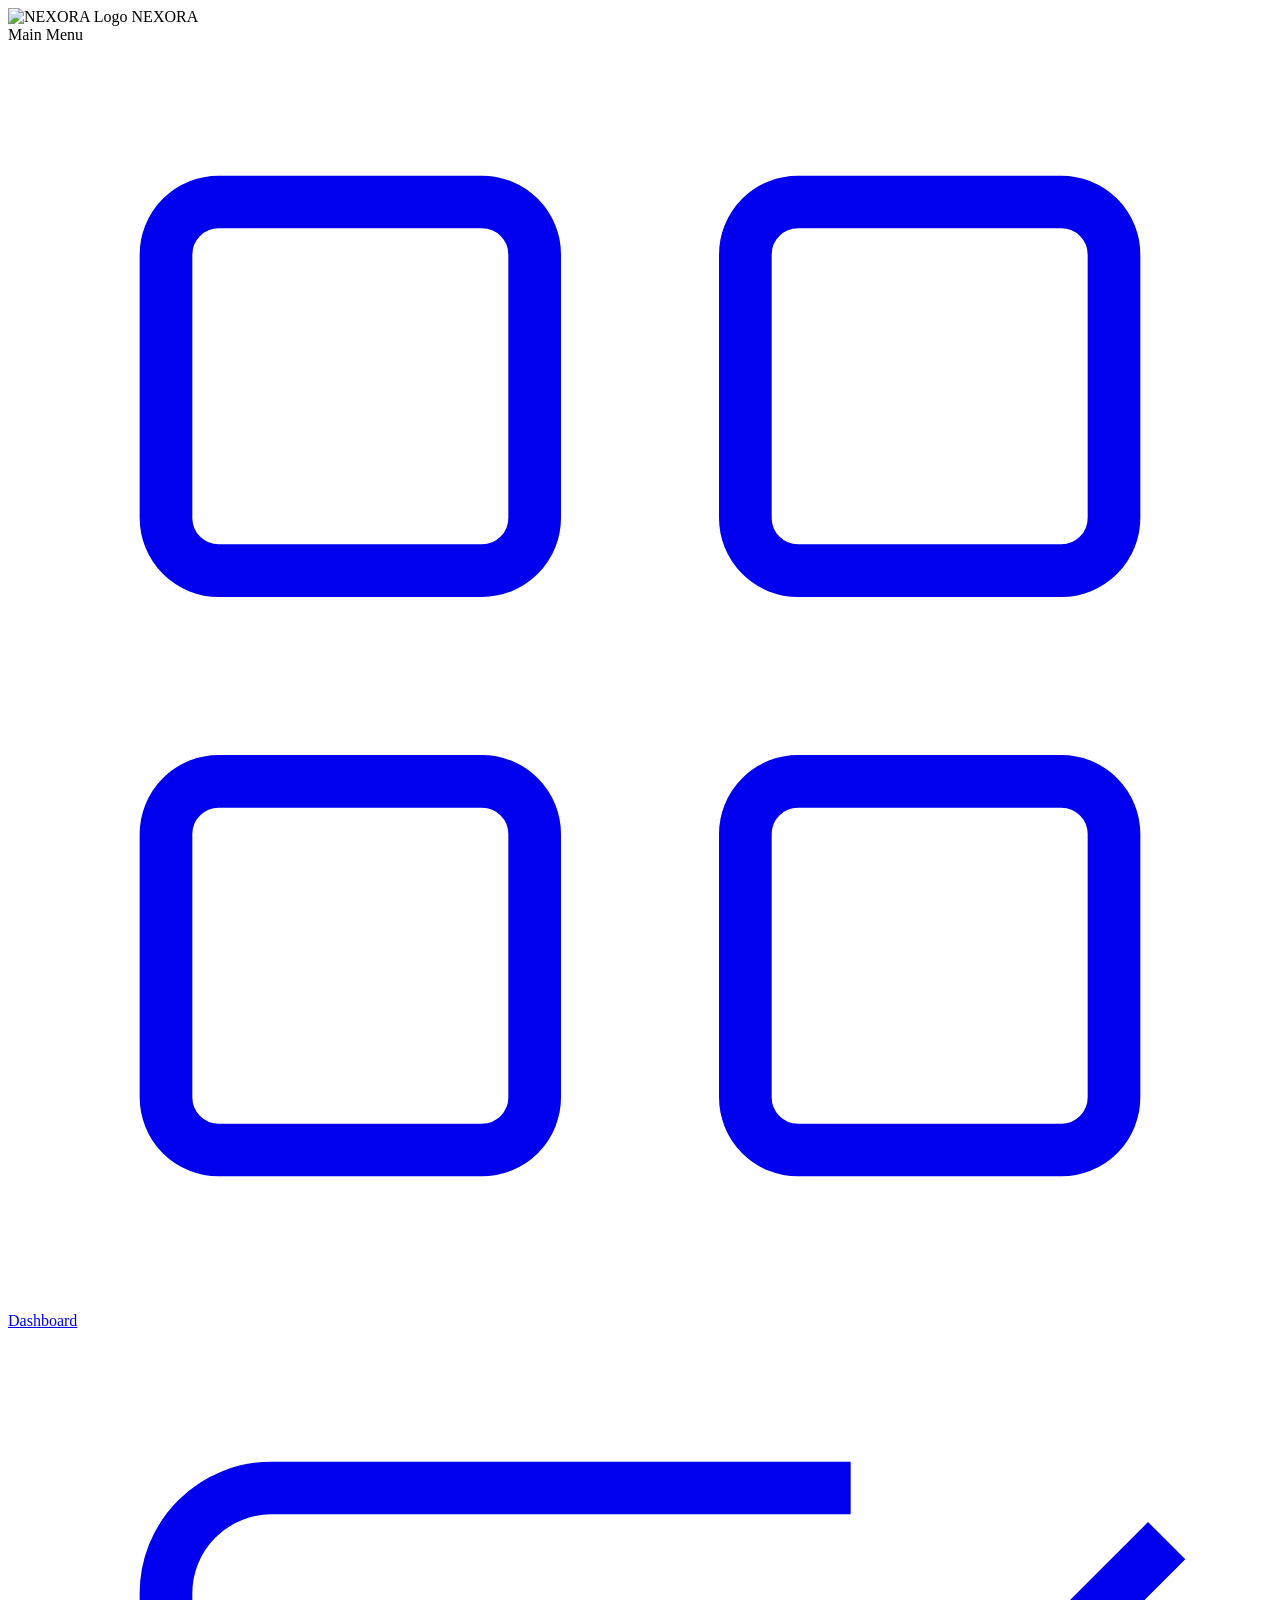
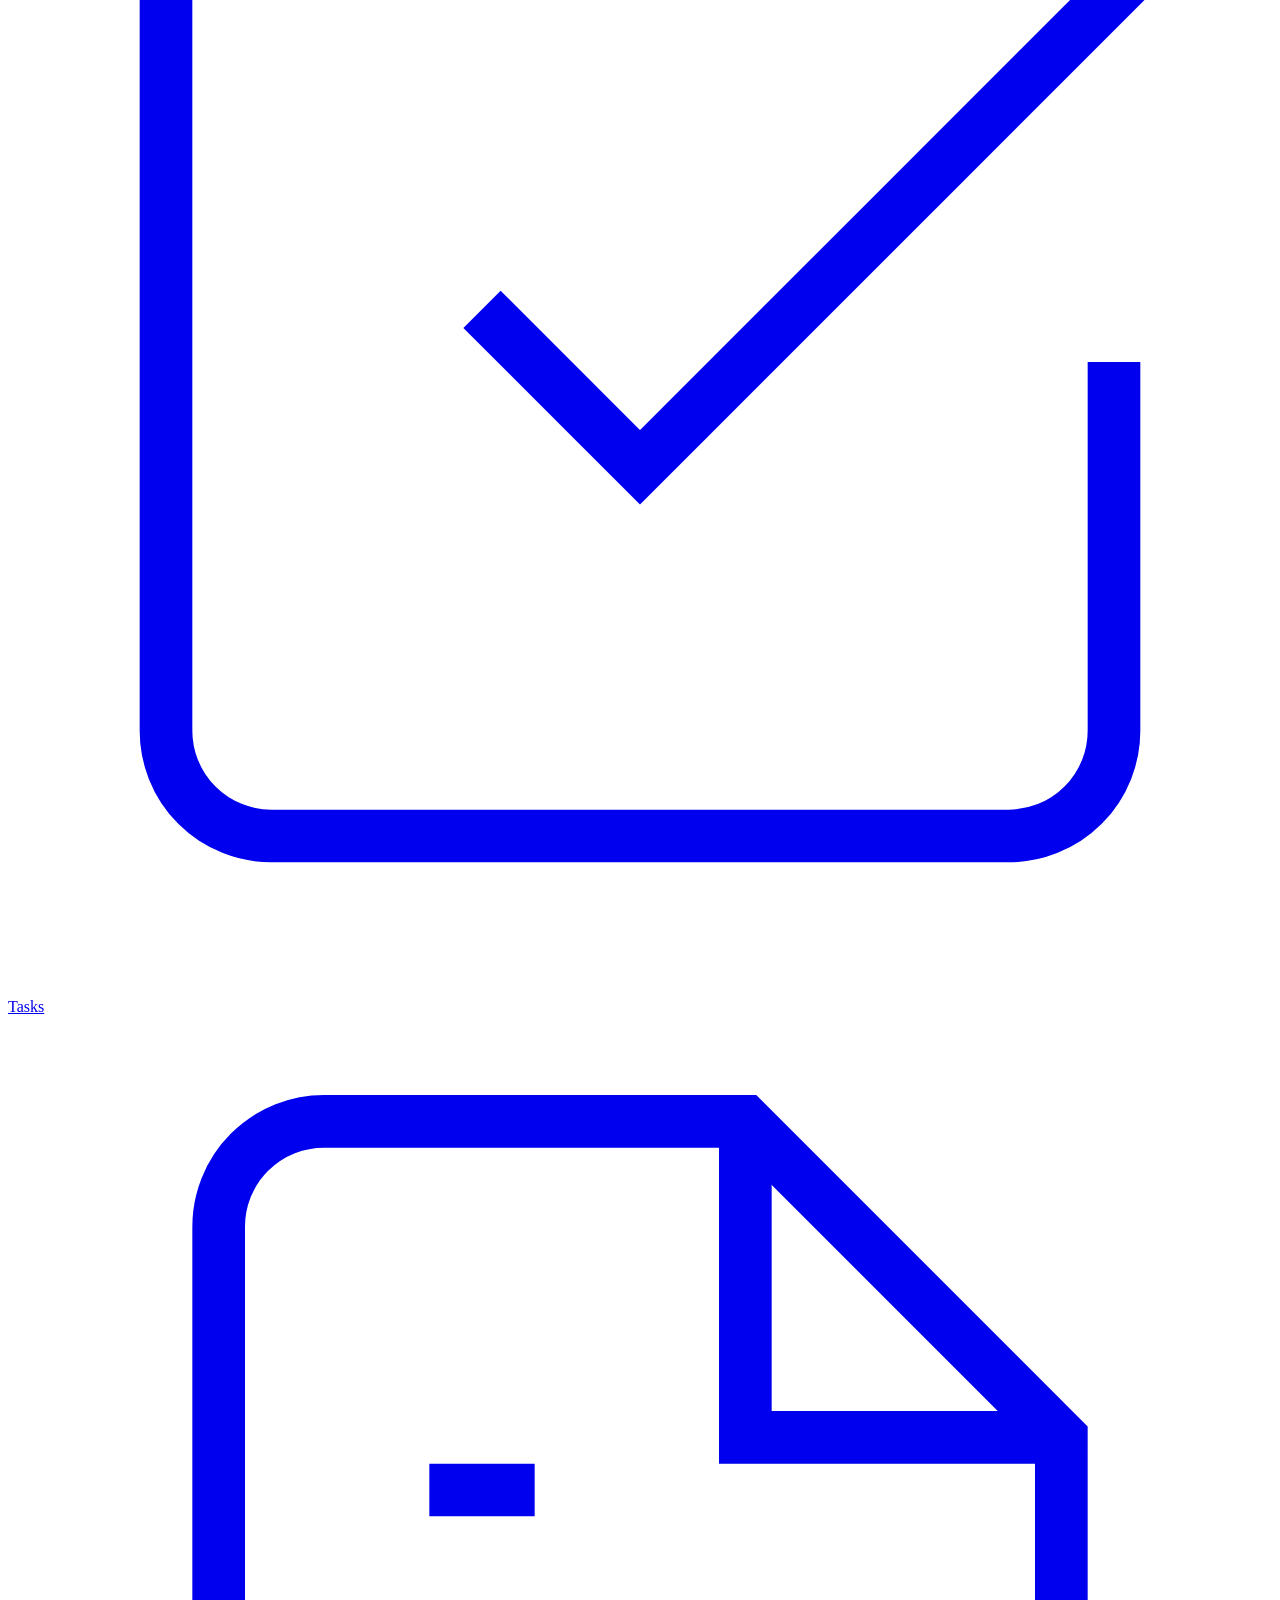
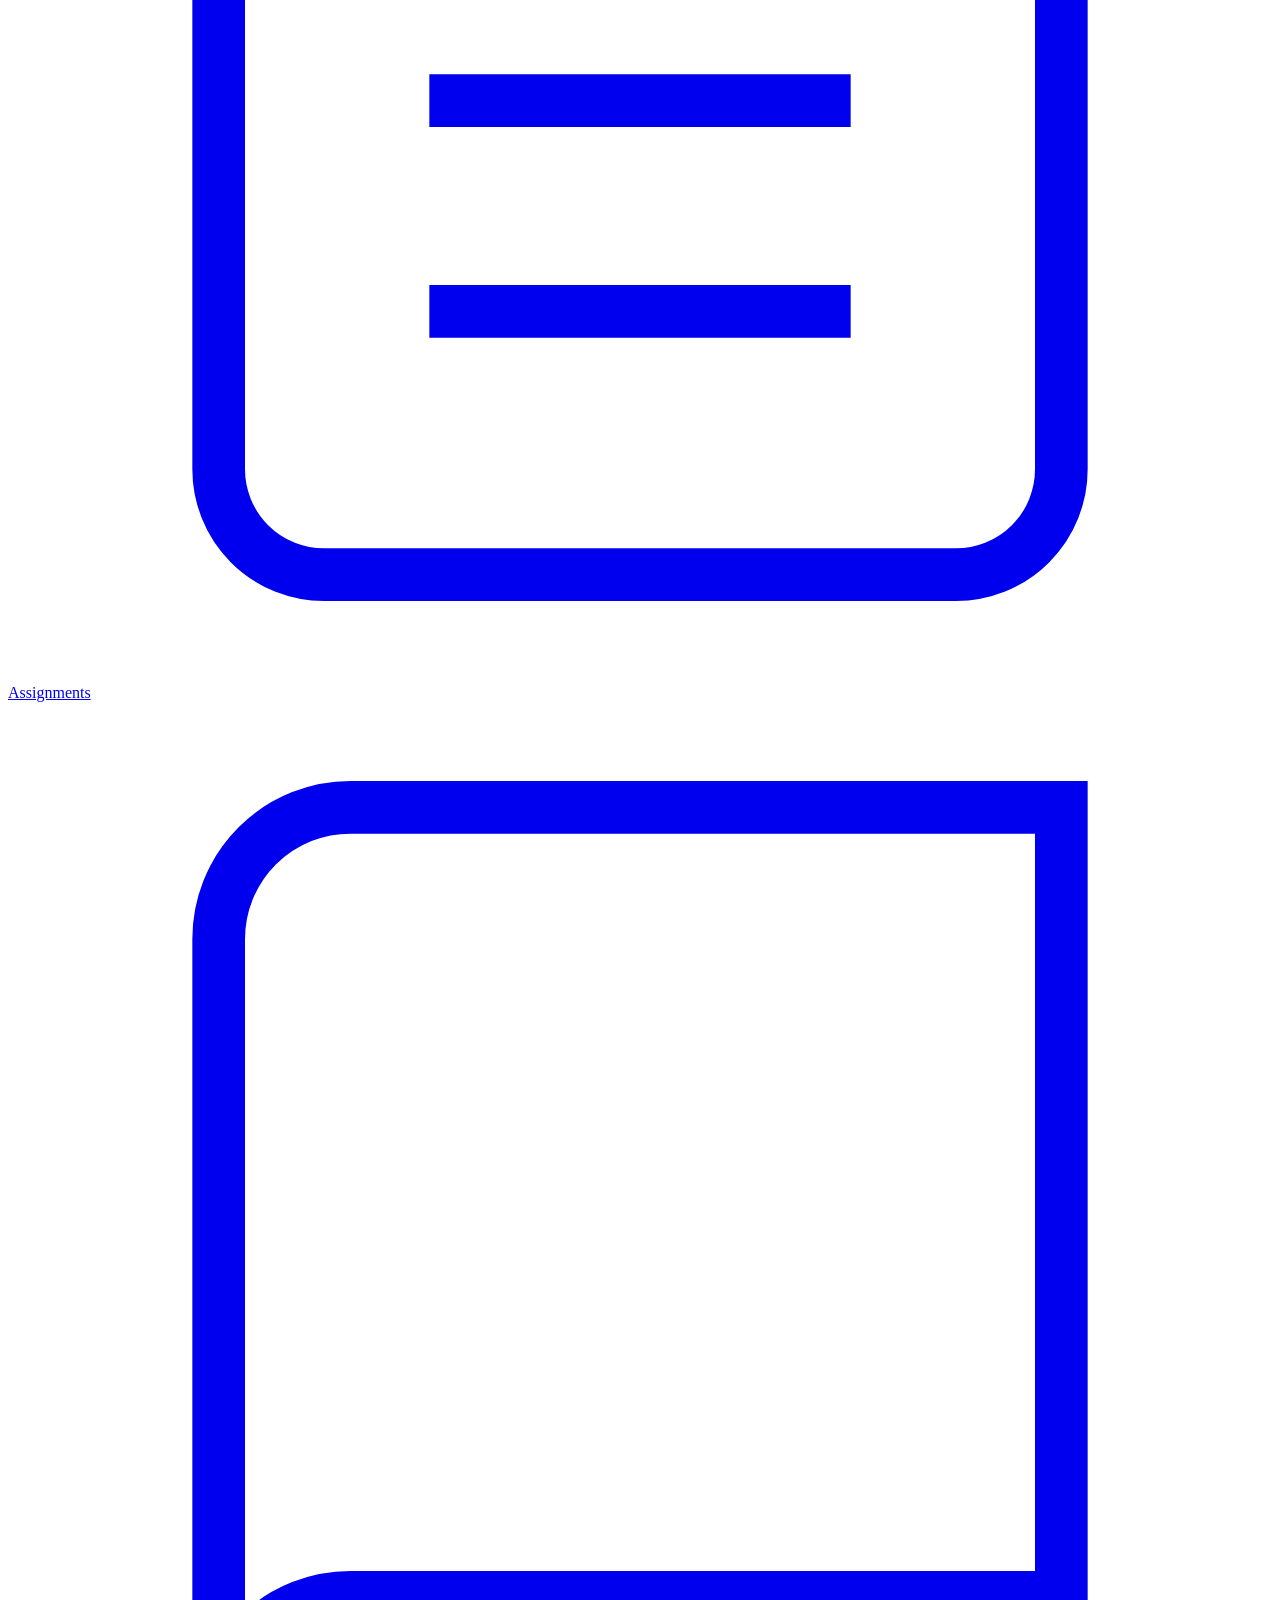
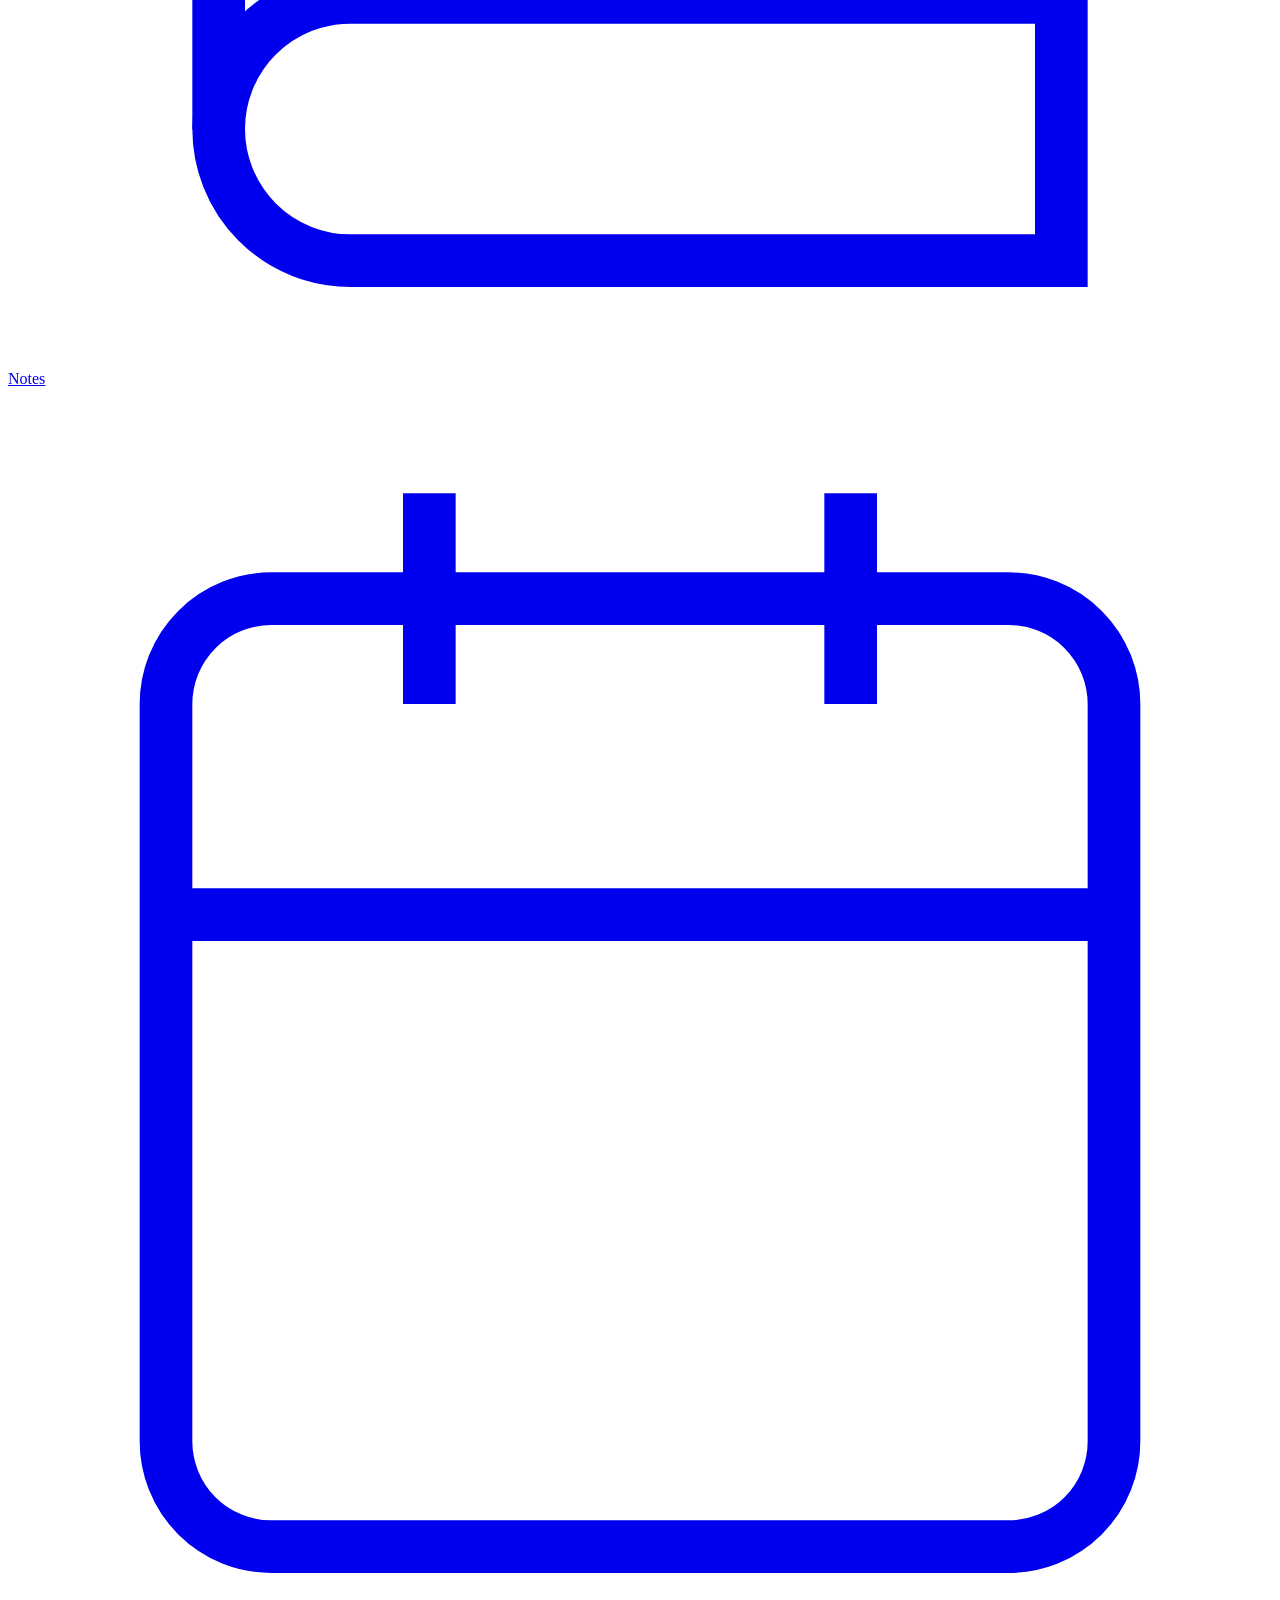
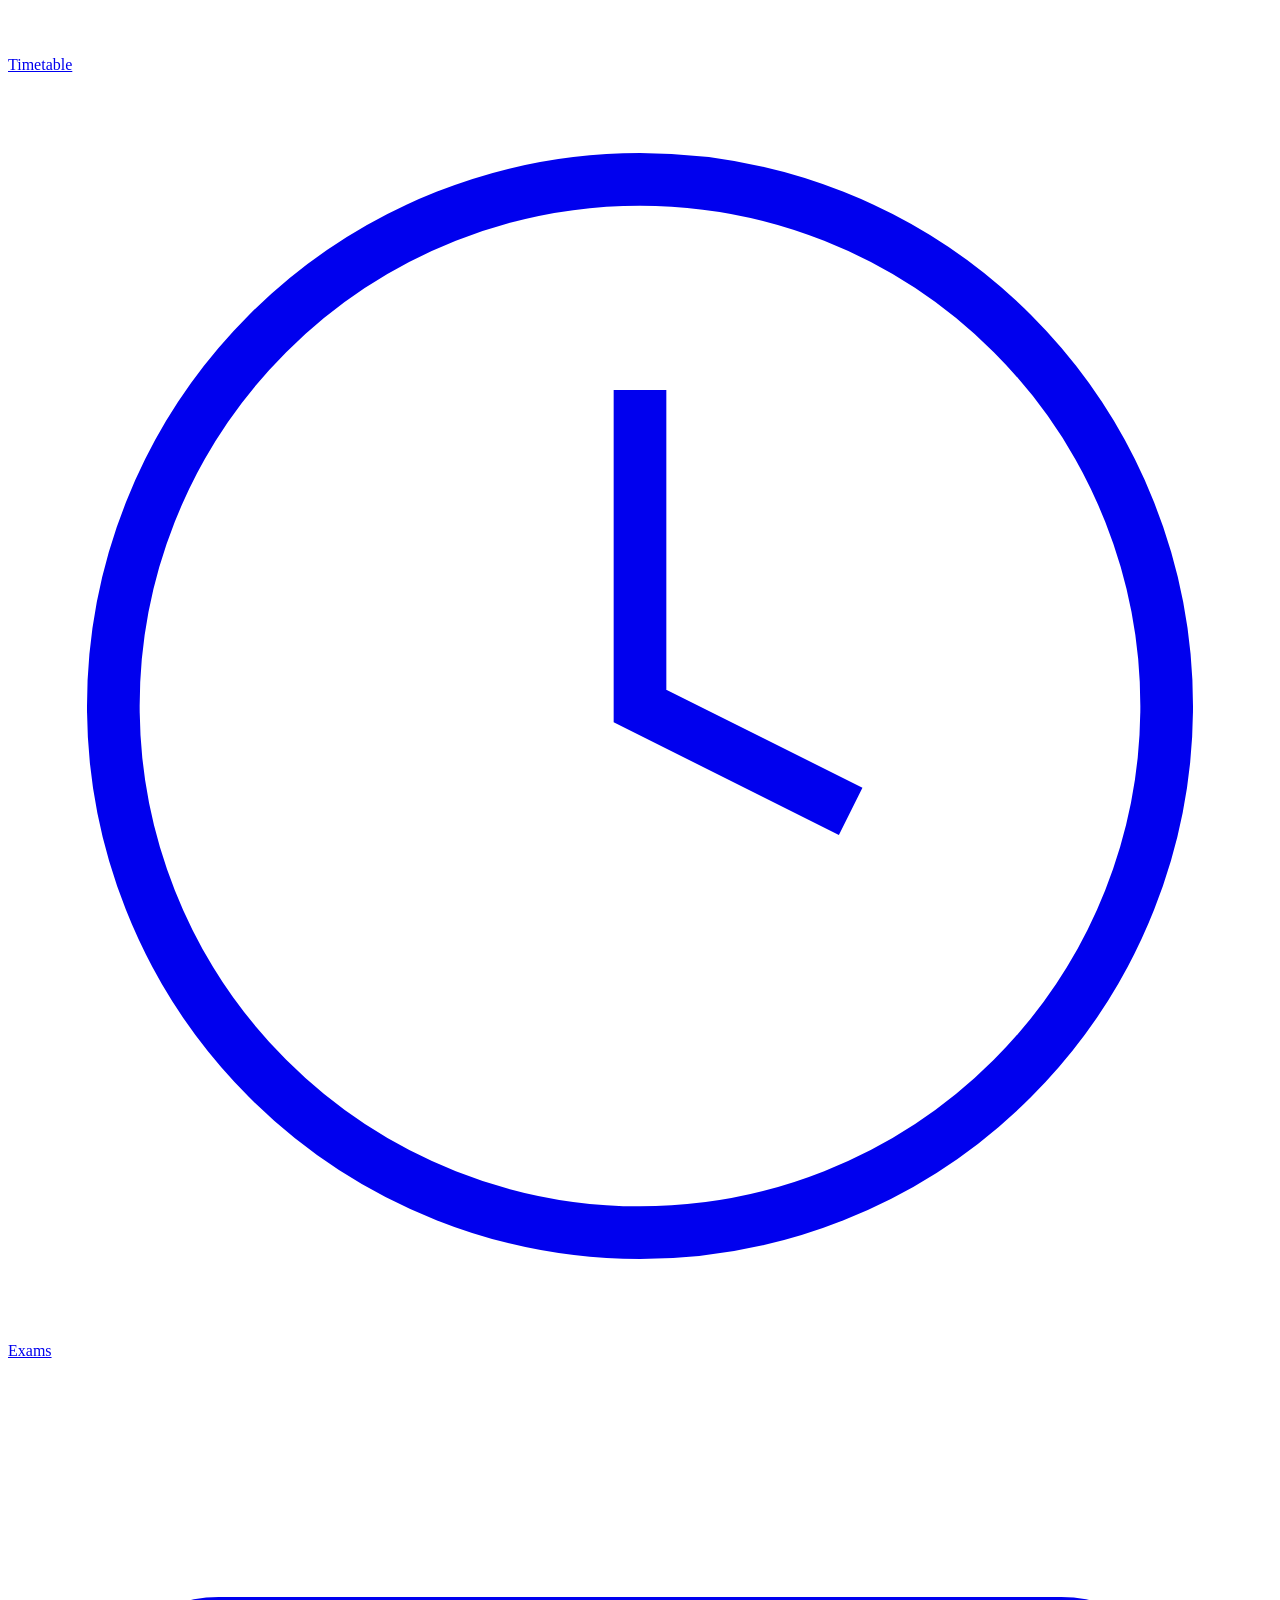
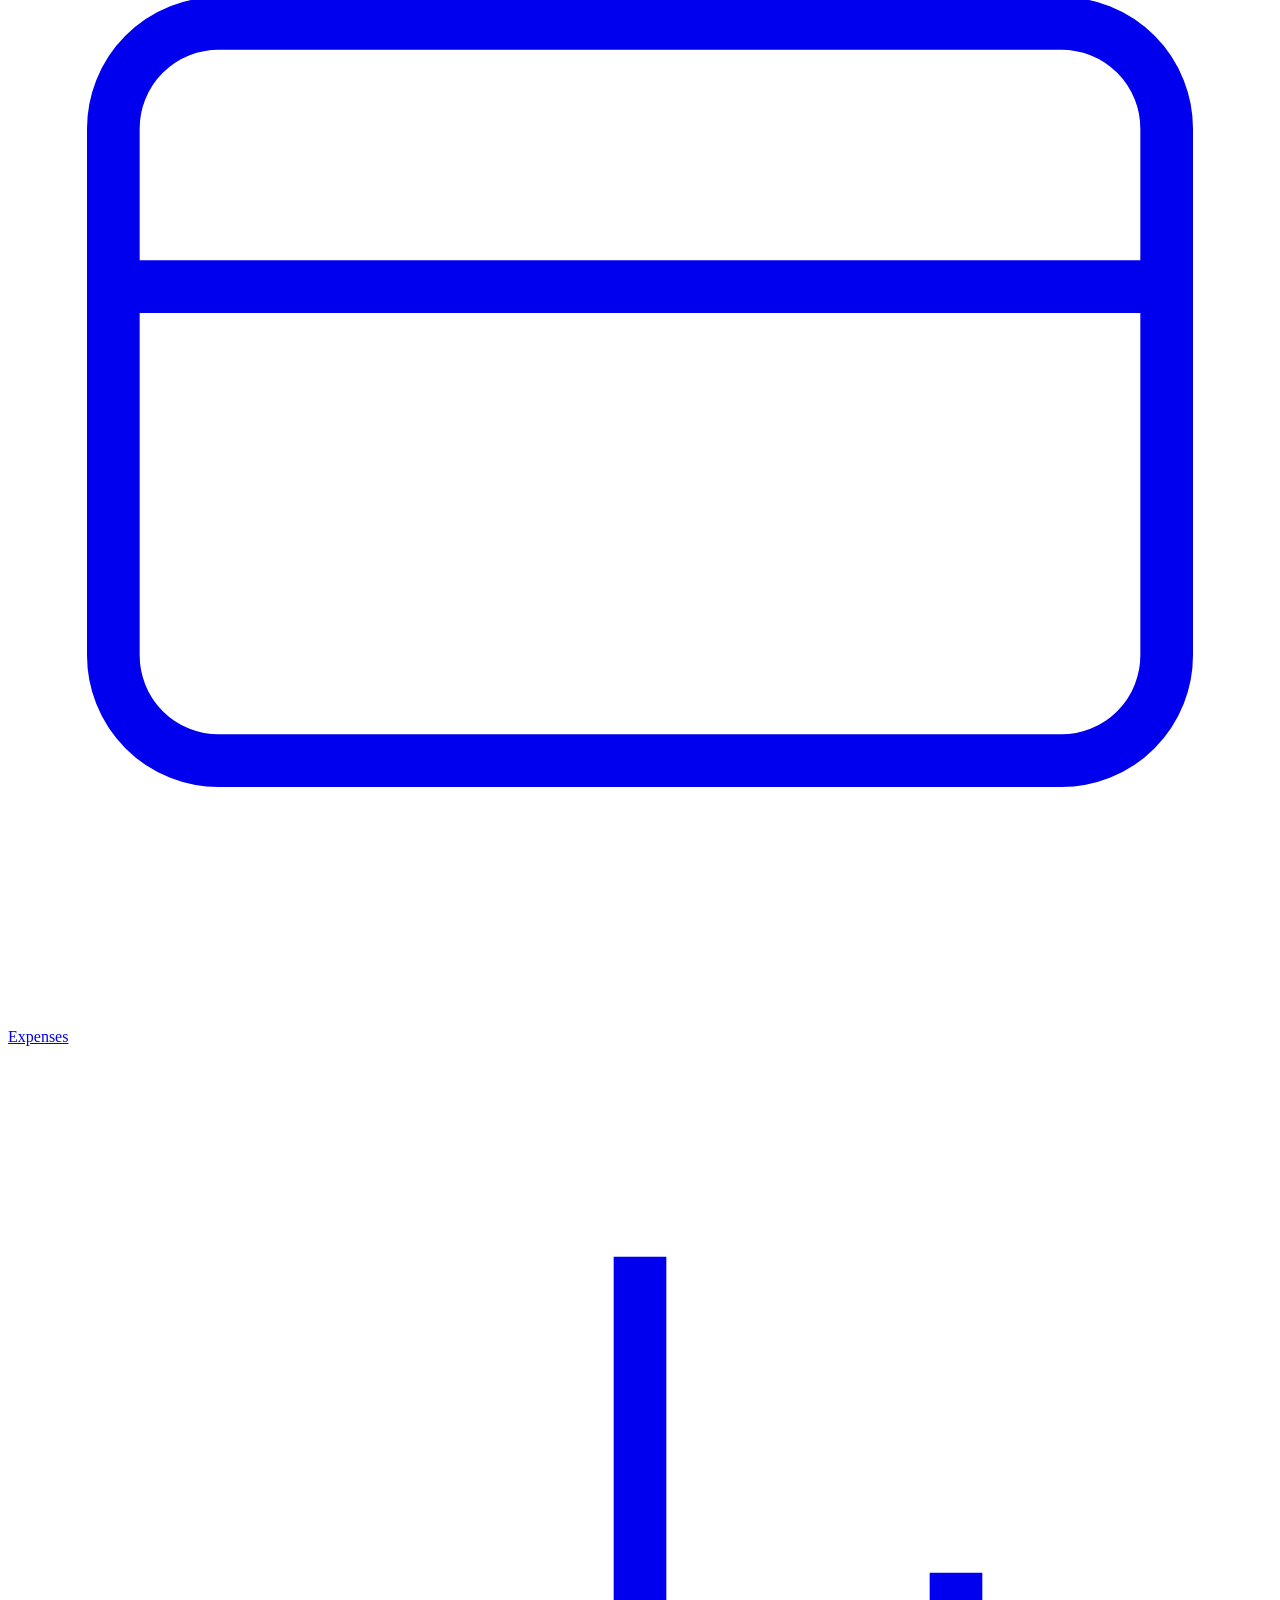
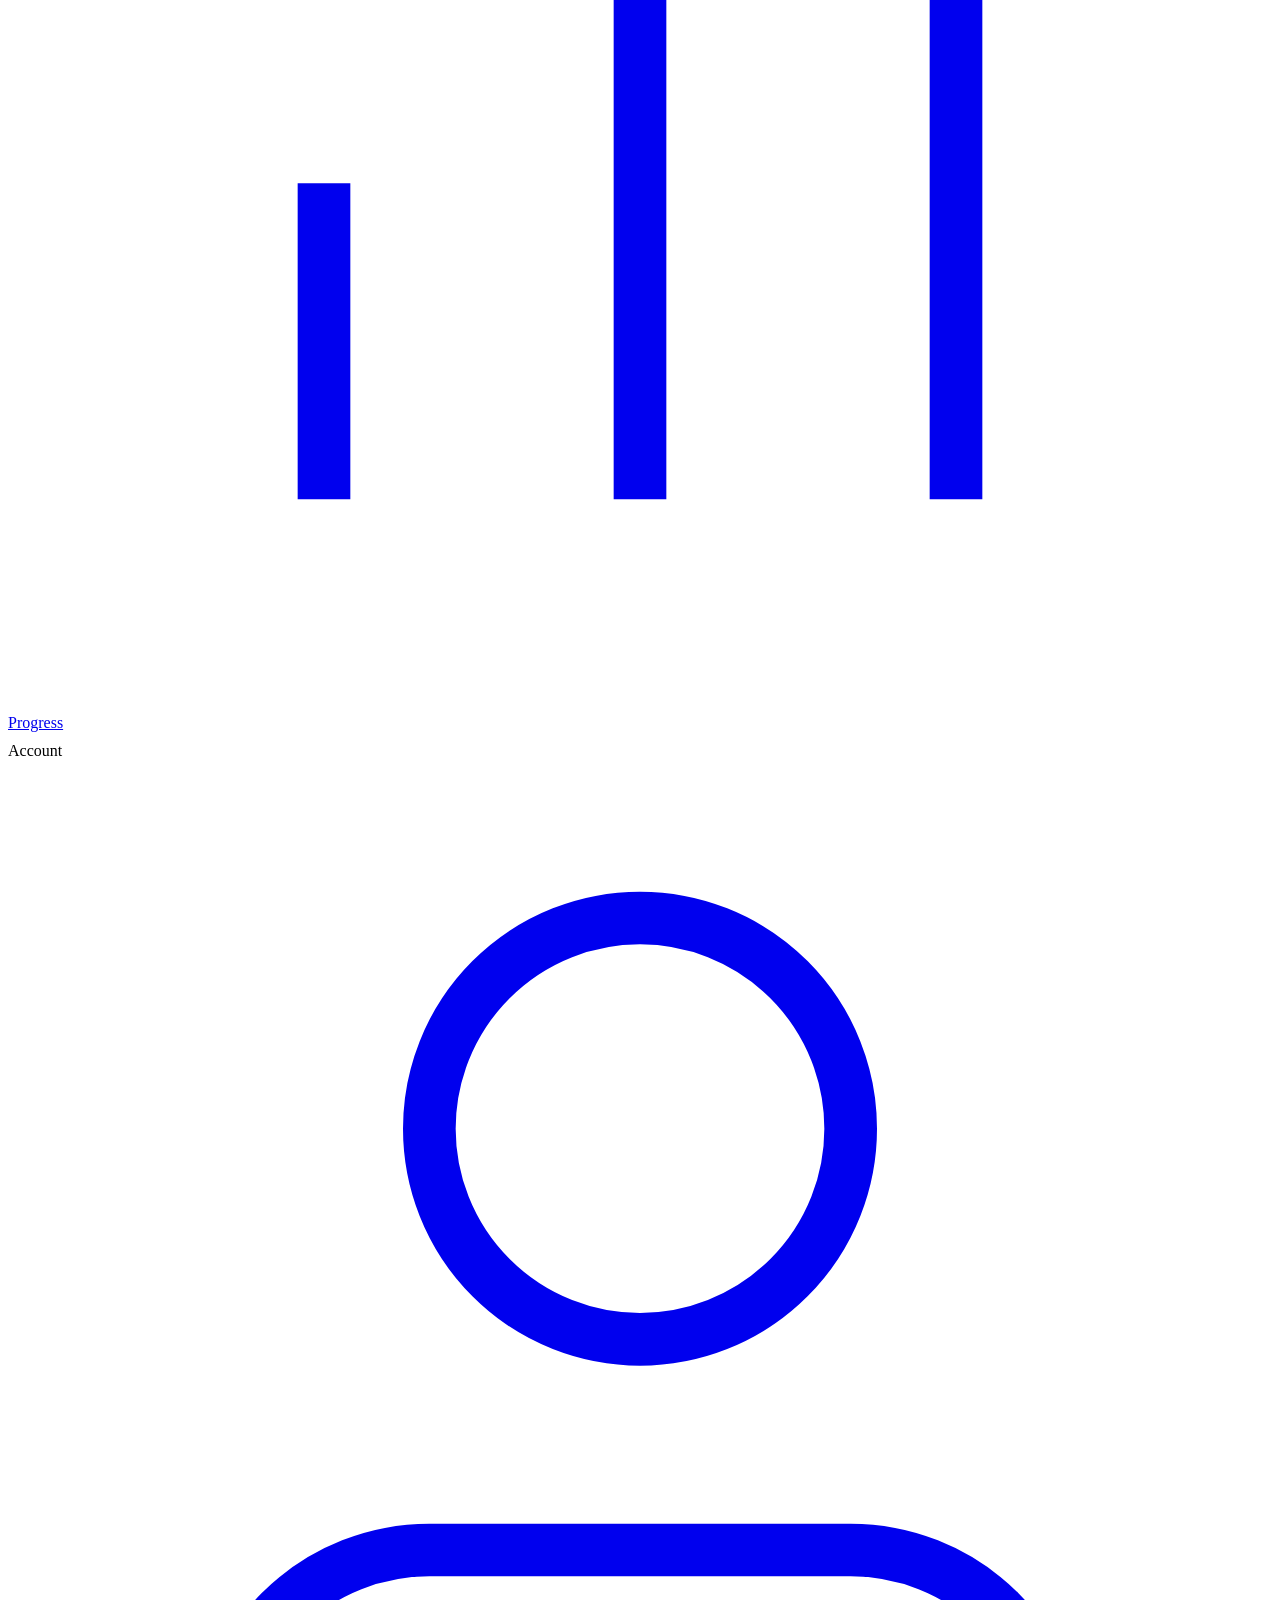
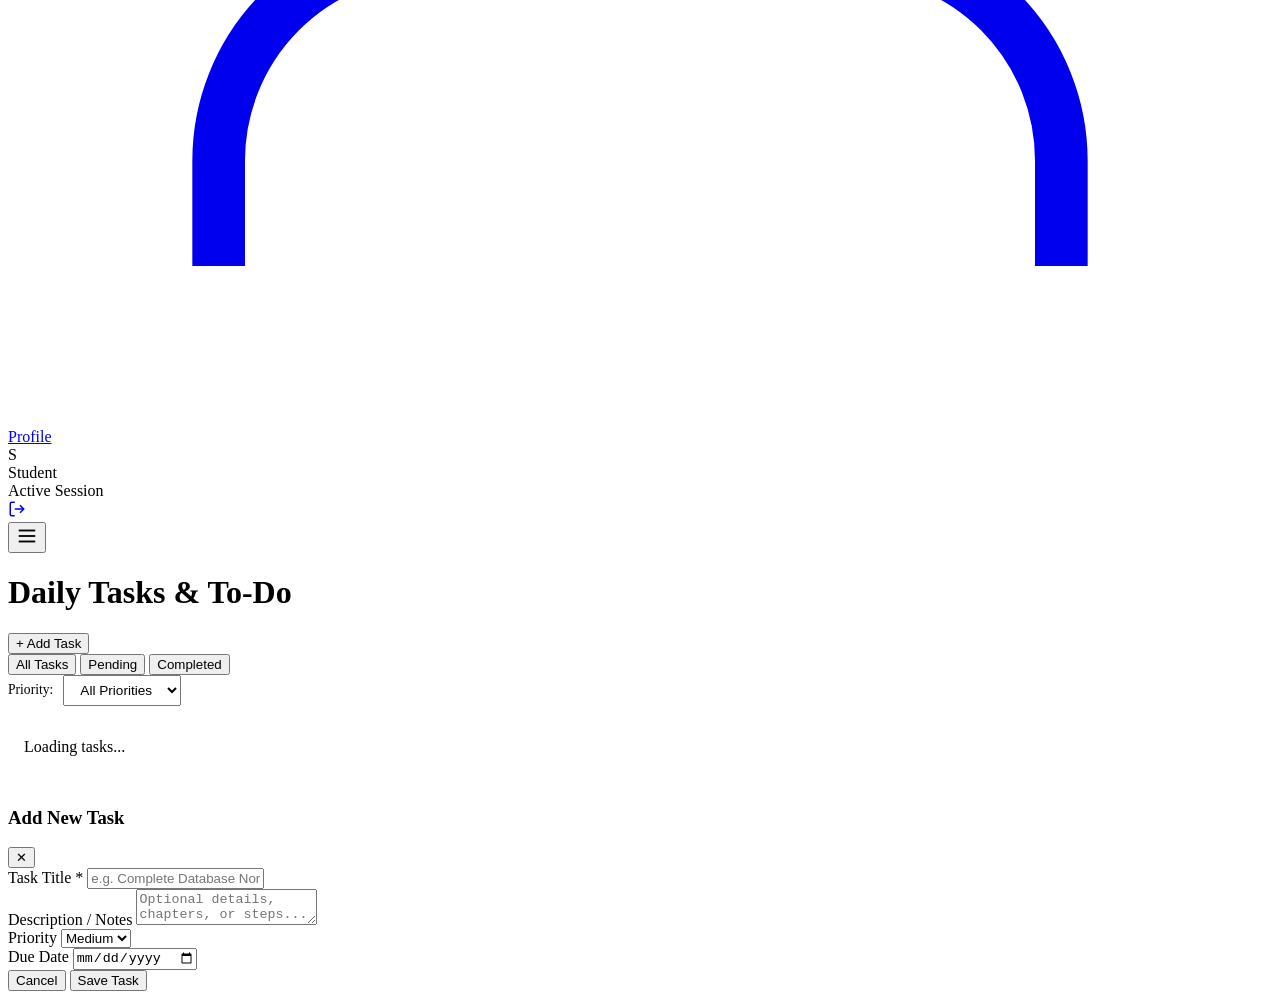
==== frontend/tasks.html @ 61a6ce8a "Initial commit - NEXORA" ====
<!DOCTYPE html>
<html lang="en">
<head>
  <meta charset="UTF-8">
  <meta name="viewport" content="width=device-width, initial-scale=1.0">
  <title>Task Manager | NEXORA</title>
  <meta name="description" content="Manage your daily study targets and to-dos with priorities, due dates, and completion status.">
  <link rel="stylesheet" href="/css/style.css">
  <link rel="icon" type="image/png" href="/assets/nexora-icon.png">
</head>
<body>

  <div class="sidebar-overlay"></div>

  <div class="app-container">
    <!-- Sidebar -->
    <aside class="sidebar" aria-label="Sidebar Navigation">
      <div class="sidebar-brand">
        <img src="/assets/nexora-logo.png" alt="NEXORA Logo" class="brand-logo">
        <span class="brand-title">NEXORA</span>
      </div>

      <nav class="sidebar-menu">
        <div class="nav-heading">Main Menu</div>
        <a href="/dashboard" class="nav-link">
          <svg viewBox="0 0 24 24" fill="none" stroke="currentColor"><rect x="3" y="3" width="7" height="7" rx="1"/><rect x="14" y="3" width="7" height="7" rx="1"/><rect x="14" y="14" width="7" height="7" rx="1"/><rect x="3" y="14" width="7" height="7" rx="1"/></svg>
          Dashboard
        </a>
        <a href="/tasks" class="nav-link active">
          <svg viewBox="0 0 24 24" fill="none" stroke="currentColor"><polyline points="9 11 12 14 22 4"/><path d="M21 12v7a2 2 0 0 1-2 2H5a2 2 0 0 1-2-2V5a2 2 0 0 1 2-2h11"/></svg>
          Tasks
        </a>
        <a href="/assignments" class="nav-link">
          <svg viewBox="0 0 24 24" fill="none" stroke="currentColor"><path d="M14 2H6a2 2 0 0 0-2 2v16a2 2 0 0 0 2 2h12a2 2 0 0 0 2-2V8z"/><polyline points="14 2 14 8 20 8"/><line x1="16" y1="13" x2="8" y2="13"/><line x1="16" y1="17" x2="8" y2="17"/><polyline points="10 9 9 9 8 9"/></svg>
          Assignments
        </a>
        <a href="/notes" class="nav-link">
          <svg viewBox="0 0 24 24" fill="none" stroke="currentColor"><path d="M4 19.5A2.5 2.5 0 0 1 6.5 17H20"/><path d="M6.5 2H20v20H6.5A2.5 2.5 0 0 1 4 19.5v-15A2.5 2.5 0 0 1 6.5 2z"/></svg>
          Notes
        </a>
        <a href="/timetable" class="nav-link">
          <svg viewBox="0 0 24 24" fill="none" stroke="currentColor"><rect x="3" y="4" width="18" height="18" rx="2" ry="2"/><line x1="16" y1="2" x2="16" y2="6"/><line x1="8" y1="2" x2="8" y2="6"/><line x1="3" y1="10" x2="21" y2="10"/></svg>
          Timetable
        </a>
        <a href="/exams" class="nav-link">
          <svg viewBox="0 0 24 24" fill="none" stroke="currentColor"><circle cx="12" cy="12" r="10"/><polyline points="12 6 12 12 16 14"/></svg>
          Exams
        </a>
        <a href="/expenses" class="nav-link">
          <svg viewBox="0 0 24 24" fill="none" stroke="currentColor"><rect x="2" y="5" width="20" height="14" rx="2"/><line x1="2" y1="10" x2="22" y2="10"/></svg>
          Expenses
        </a>
        <a href="/progress" class="nav-link">
          <svg viewBox="0 0 24 24" fill="none" stroke="currentColor"><line x1="18" y1="20" x2="18" y2="10"/><line x1="12" y1="20" x2="12" y2="4"/><line x1="6" y1="20" x2="6" y2="14"/></svg>
          Progress
        </a>

        <div class="nav-heading" style="margin-top: 10px;">Account</div>
        <a href="/profile" class="nav-link">
          <svg viewBox="0 0 24 24" fill="none" stroke="currentColor"><path d="M20 21v-2a4 4 0 0 0-4-4H8a4 4 0 0 0-4 4v2"/><circle cx="12" cy="7" r="4"/></svg>
          Profile
        </a>
      </nav>

      <div class="sidebar-footer">
        <div class="user-snippet">
          <div class="user-avatar-badge" id="sidebarAvatarBadge">S</div>
          <div class="user-snippet-info">
            <div class="user-snippet-name" id="sidebarUserName">Student</div>
            <div class="user-snippet-course">Active Session</div>
          </div>
          <a href="#" class="logout-btn-mini logout-trigger" title="Sign Out">
            <svg width="18" height="18" viewBox="0 0 24 24" fill="none" stroke="currentColor" stroke-width="2"><path d="M9 21H5a2 2 0 0 1-2-2V5a2 2 0 0 1 2-2h4"/><polyline points="16 17 21 12 16 7"/><line x1="21" y1="12" x2="9" y2="12"/></svg>
          </a>
        </div>
      </div>
    </aside>

    <!-- Main Content -->
    <div class="main-wrapper">
      <header class="topbar">
        <div class="topbar-left">
          <button class="mobile-menu-toggle" id="mobileMenuToggle" aria-label="Open menu">
            <svg width="22" height="22" viewBox="0 0 24 24" fill="none" stroke="currentColor" stroke-width="2"><line x1="3" y1="12" x2="21" y2="12"/><line x1="3" y1="6" x2="21" y2="6"/><line x1="3" y1="18" x2="21" y2="18"/></svg>
          </button>
          <h1 class="page-title">Daily Tasks & To-Do</h1>
        </div>
        <div class="topbar-right">
          <button class="btn btn-primary btn-sm" onclick="openAddTaskModal()">+ Add Task</button>
        </div>
      </header>

      <main class="content-body">
        <!-- Filter Controls -->
        <div class="filter-bar">
          <div class="tab-group">
            <button class="tab-btn status-filter-tab active" data-filter="All">All Tasks</button>
            <button class="tab-btn status-filter-tab" data-filter="Pending">Pending</button>
            <button class="tab-btn status-filter-tab" data-filter="Completed">Completed</button>
          </div>

          <div style="display: flex; align-items: center; gap: 10px;">
            <label for="priorityFilterSelect" style="font-size: 0.85rem; color: var(--text-muted);">Priority:</label>
            <select id="priorityFilterSelect" class="form-select" style="width: auto; padding: 6px 12px; font-size: 0.85rem;">
              <option value="All">All Priorities</option>
              <option value="High">High</option>
              <option value="Medium">Medium</option>
              <option value="Low">Low</option>
            </select>
          </div>
        </div>

        <!-- Task List Container -->
        <div class="card" style="padding: 16px;">
          <div id="tasksListContainer" class="task-list">
            <div class="empty-state"><p class="empty-description">Loading tasks...</p></div>
          </div>
        </div>
      </main>
    </div>
  </div>

  <!-- Add / Edit Task Modal -->
  <div class="modal-backdrop" id="taskModal">
    <div class="modal-card">
      <div class="modal-header">
        <h3 class="modal-title" id="taskModalTitle">Add New Task</h3>
        <button class="modal-close" onclick="closeModal('taskModal')" aria-label="Close modal">✕</button>
      </div>
      <form id="taskForm">
        <div class="modal-body">
          <div class="form-group">
            <label for="taskTitle" class="form-label">Task Title *</label>
            <input type="text" id="taskTitle" class="form-input" placeholder="e.g. Complete Database Normalization practice" required>
          </div>

          <div class="form-group">
            <label for="taskDescription" class="form-label">Description / Notes</label>
            <textarea id="taskDescription" class="form-textarea" placeholder="Optional details, chapters, or steps..."></textarea>
          </div>

          <div class="form-row">
            <div class="form-group">
              <label for="taskPriority" class="form-label">Priority</label>
              <select id="taskPriority" class="form-select">
                <option value="Medium">Medium</option>
                <option value="High">High</option>
                <option value="Low">Low</option>
              </select>
            </div>
            <div class="form-group">
              <label for="taskDueDate" class="form-label">Due Date</label>
              <input type="date" id="taskDueDate" class="form-input">
            </div>
          </div>

          <div class="form-group" id="taskStatusGroup" style="display: none;">
            <label for="taskStatusEdit" class="form-label">Status</label>
            <select id="taskStatusEdit" class="form-select">
              <option value="Pending">Pending</option>
              <option value="Completed">Completed</option>
            </select>
          </div>
        </div>

        <div class="modal-footer">
          <button type="button" class="btn btn-secondary" onclick="closeModal('taskModal')">Cancel</button>
          <button type="submit" class="btn btn-primary">Save Task</button>
        </div>
      </form>
    </div>
  </div>

  <script src="/js/main.js"></script>
  <script src="/js/tasks.js"></script>
</body>
</html>
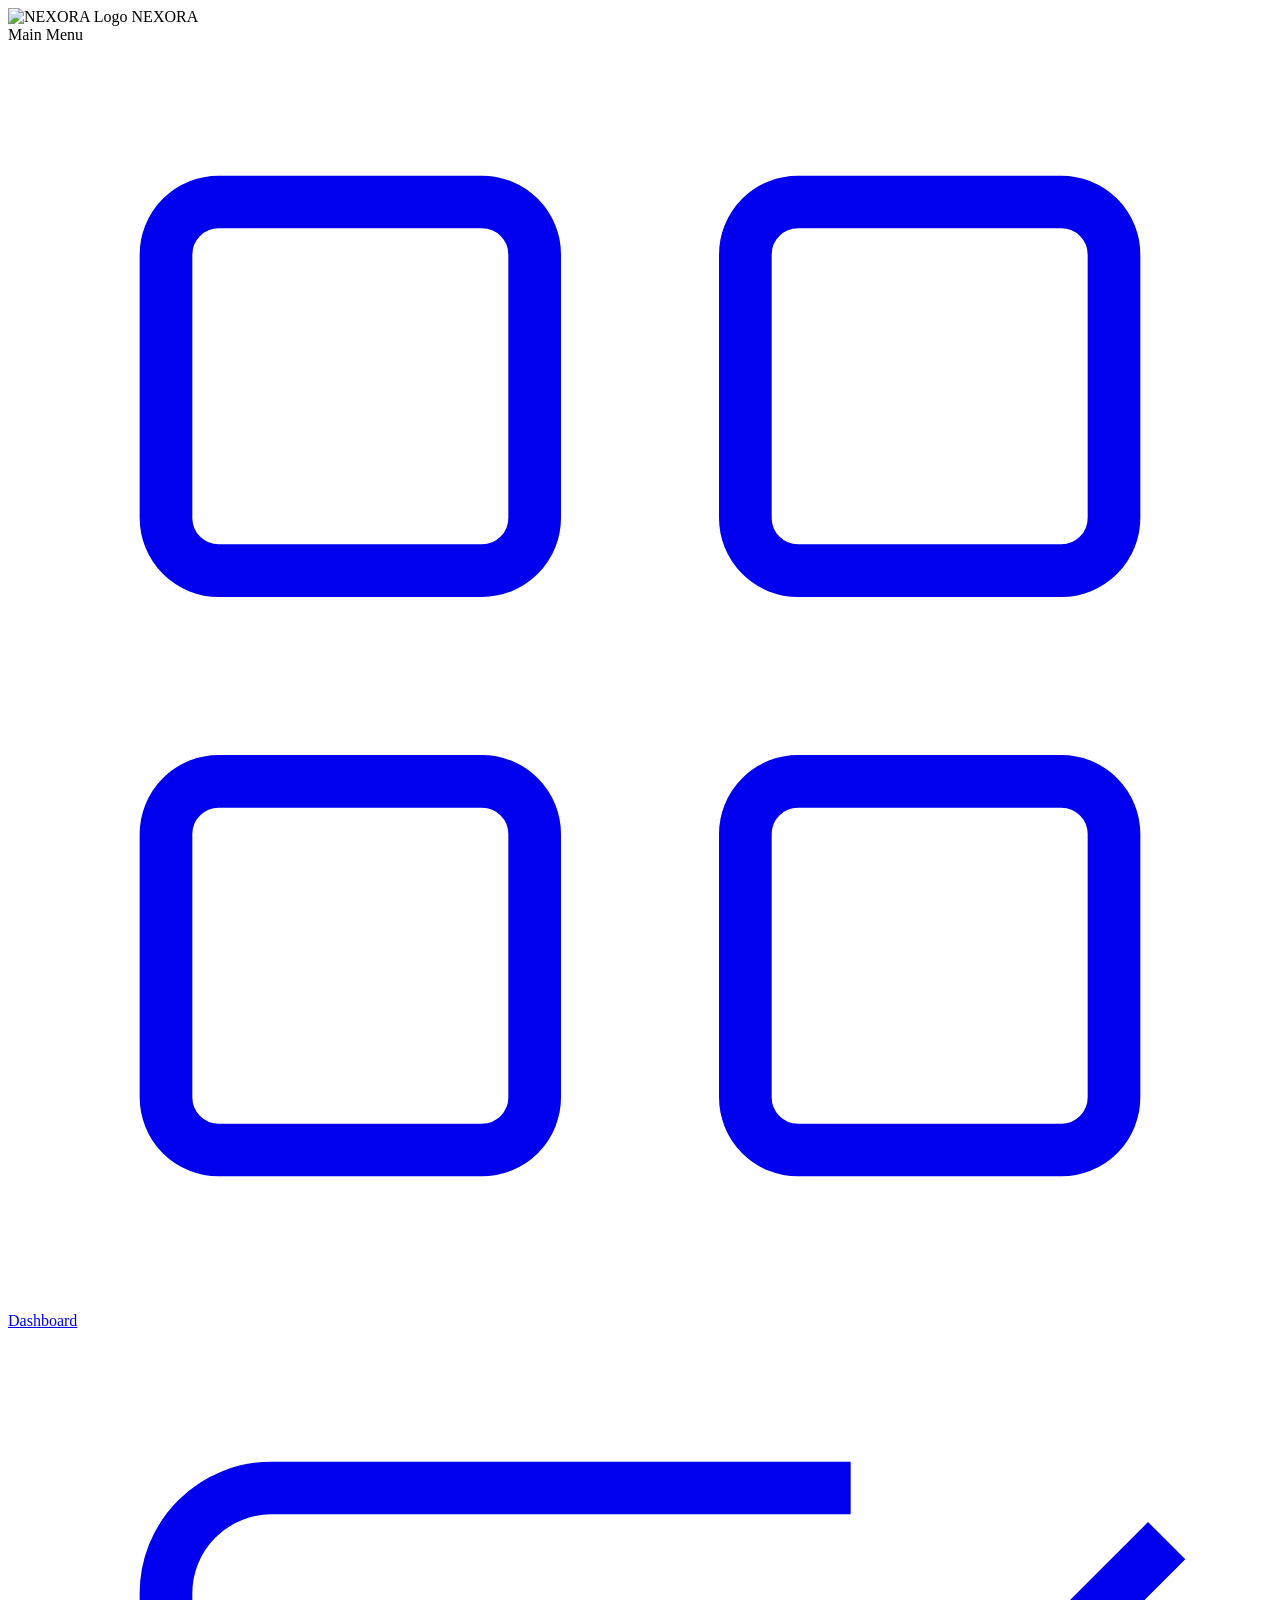
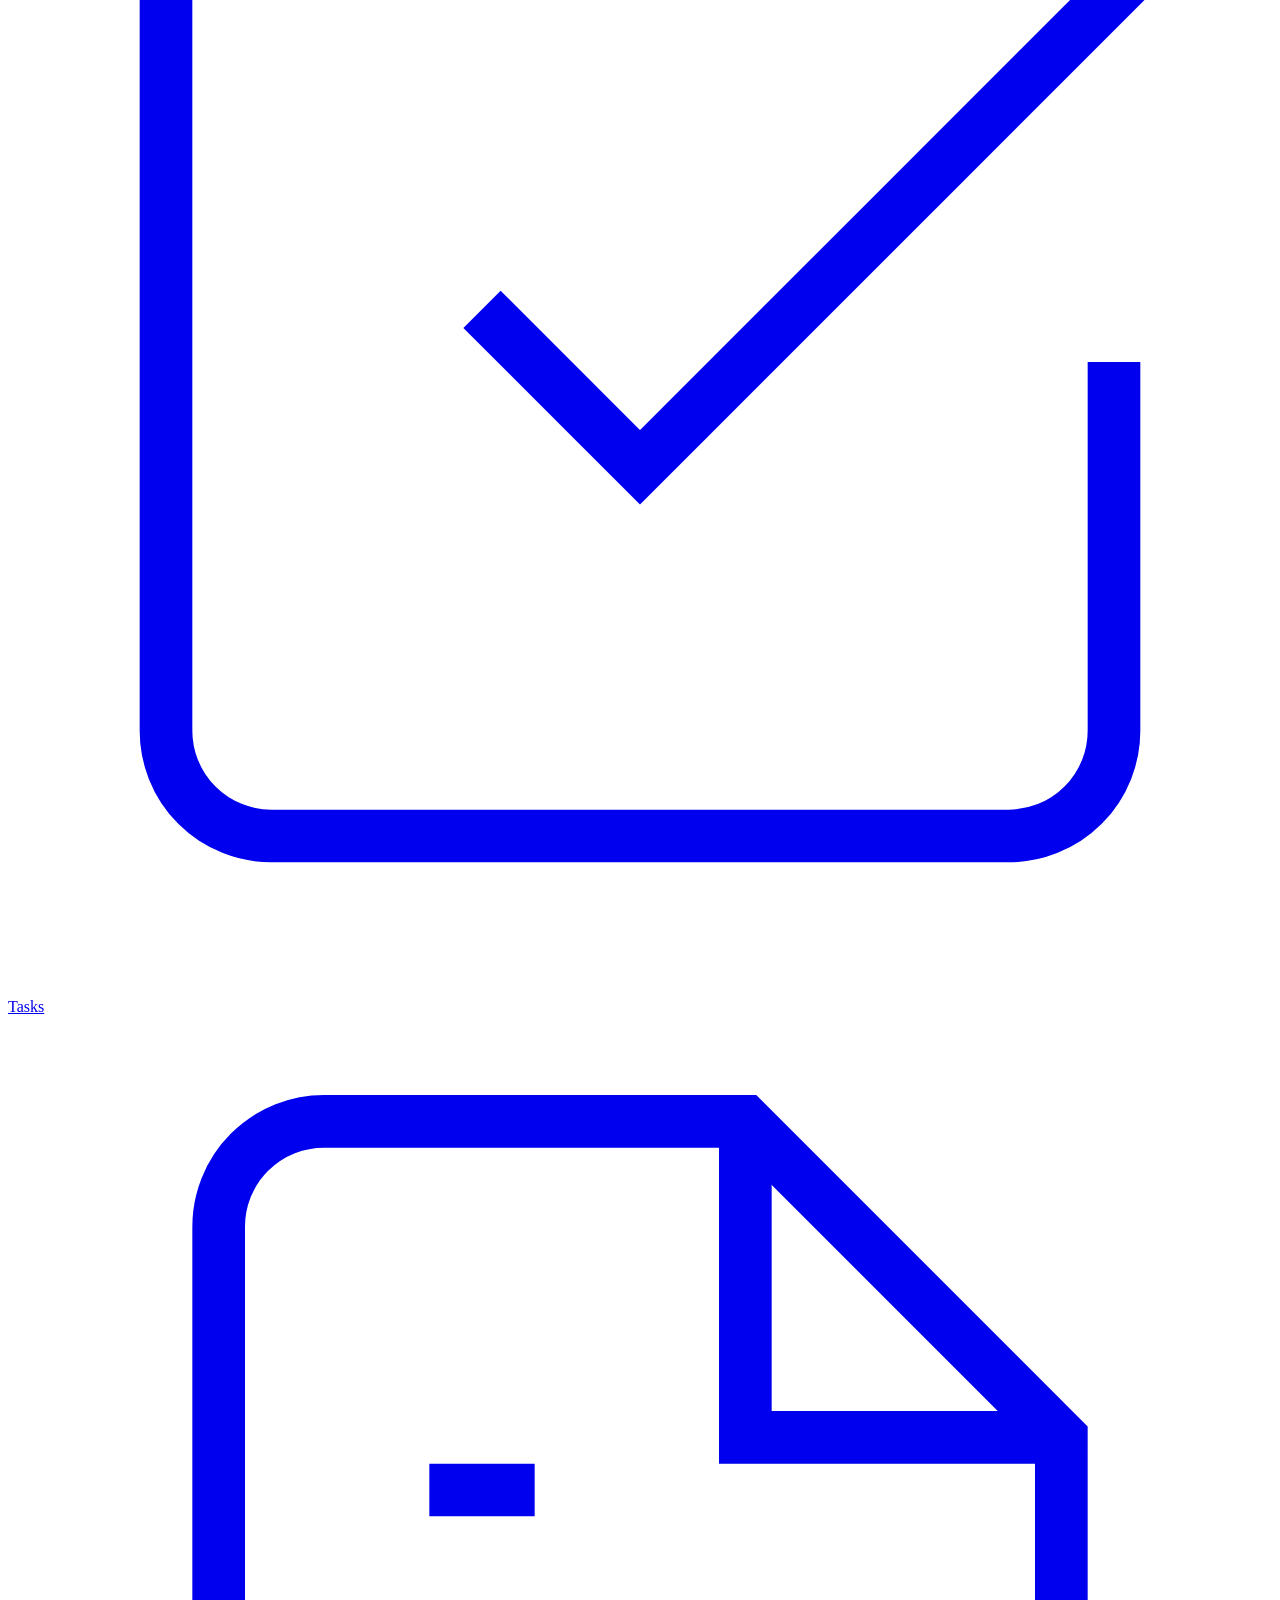
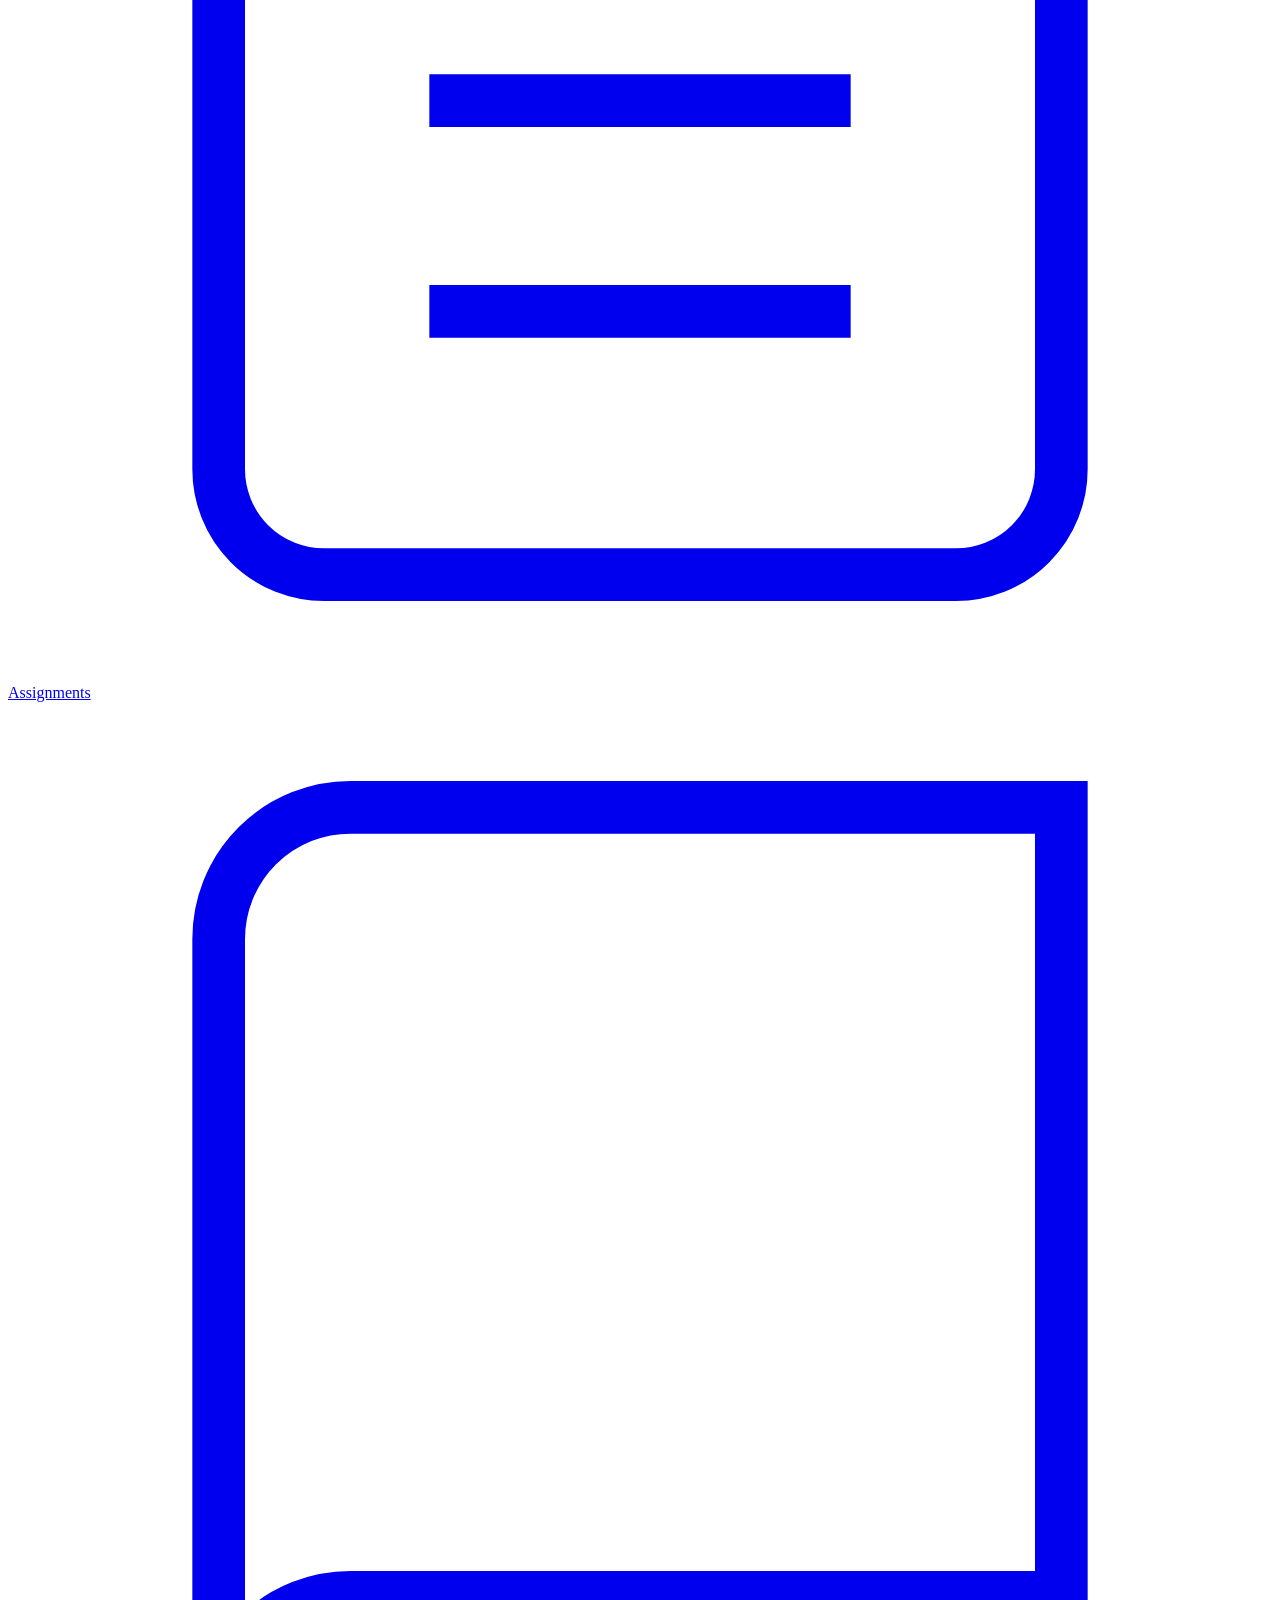
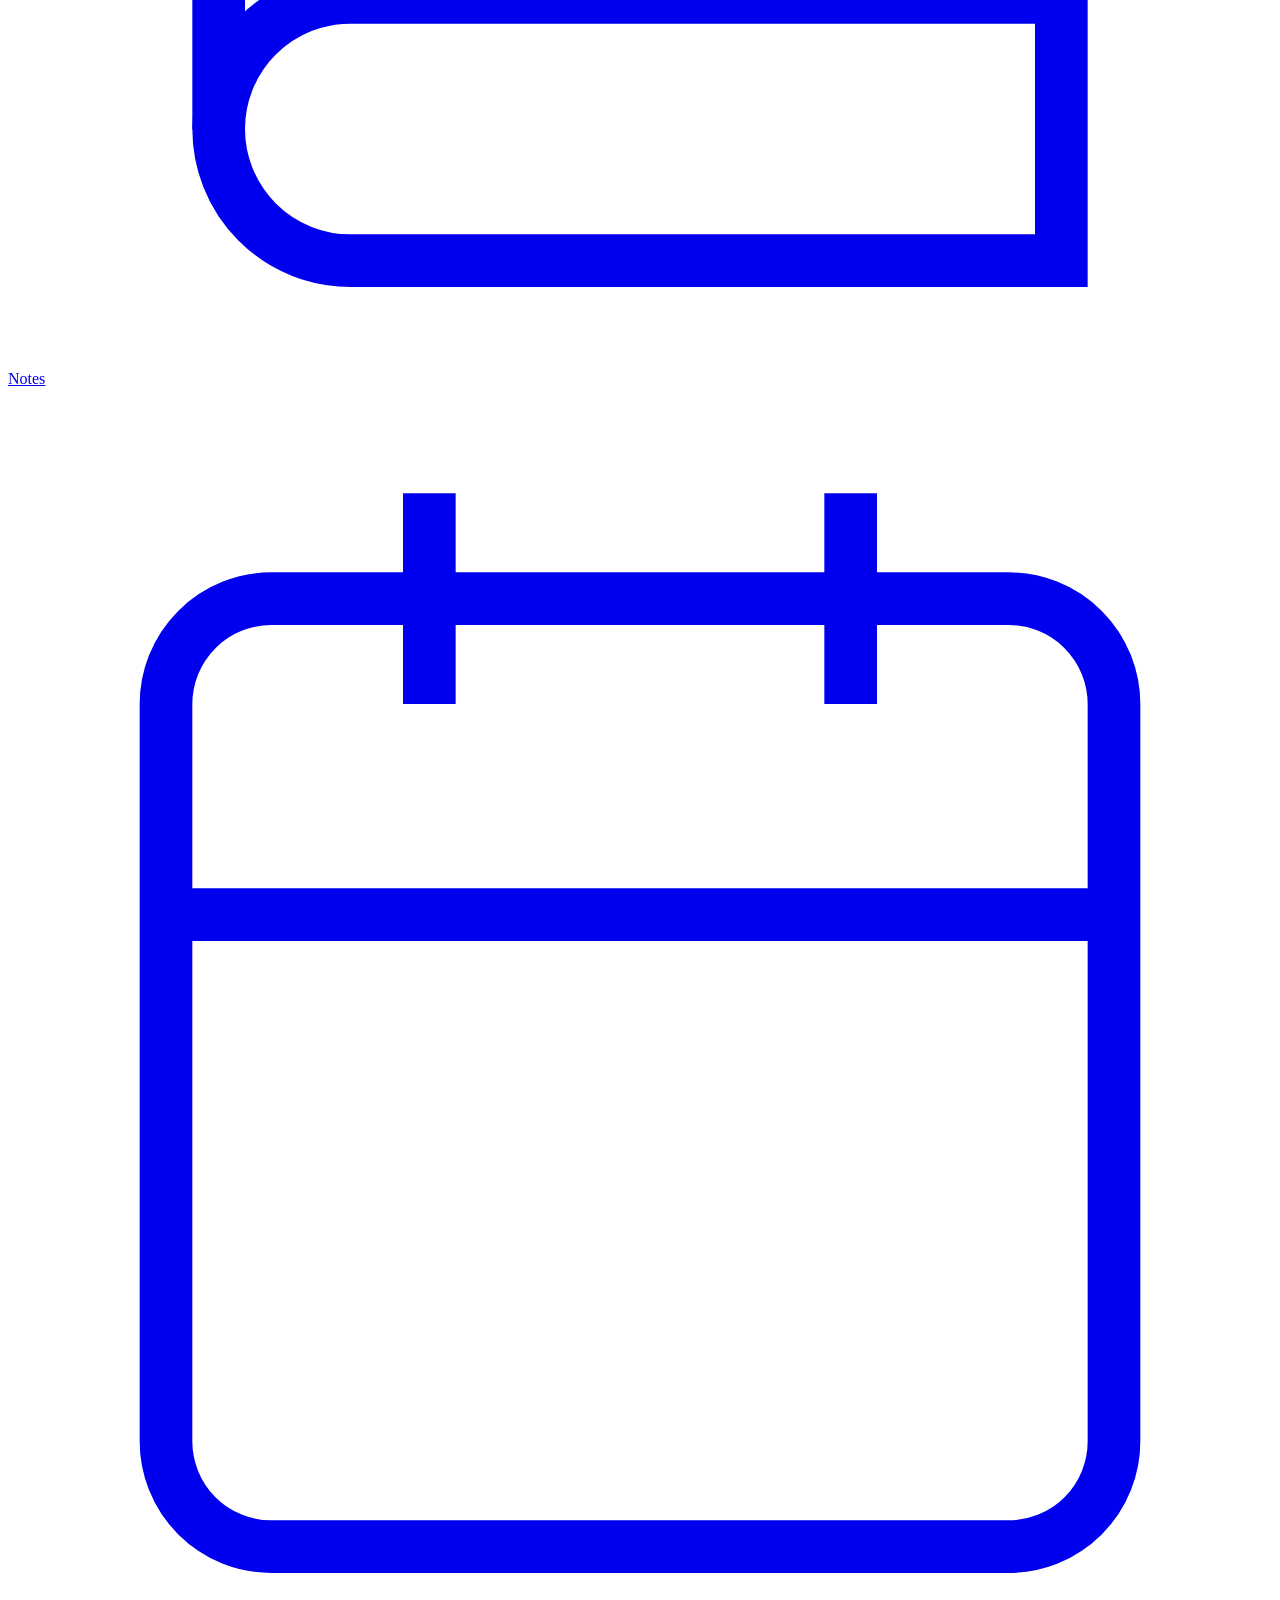
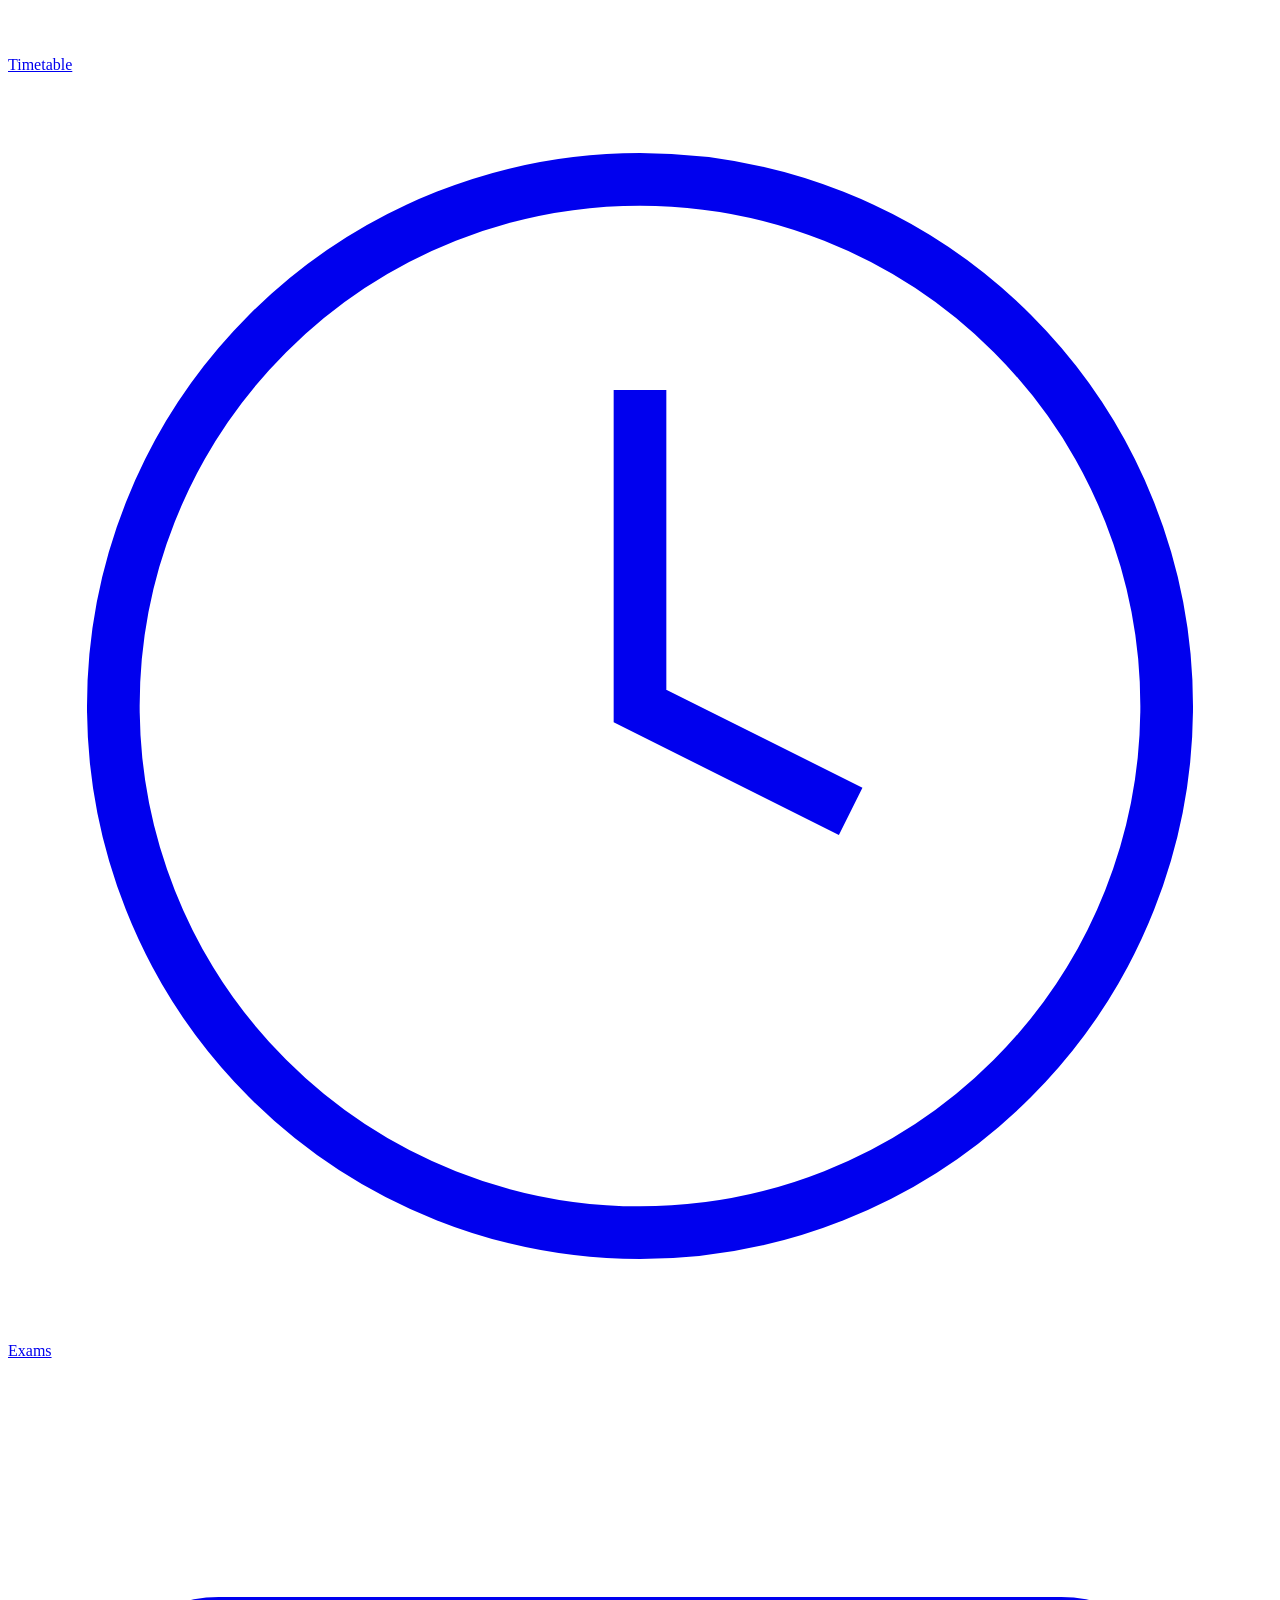
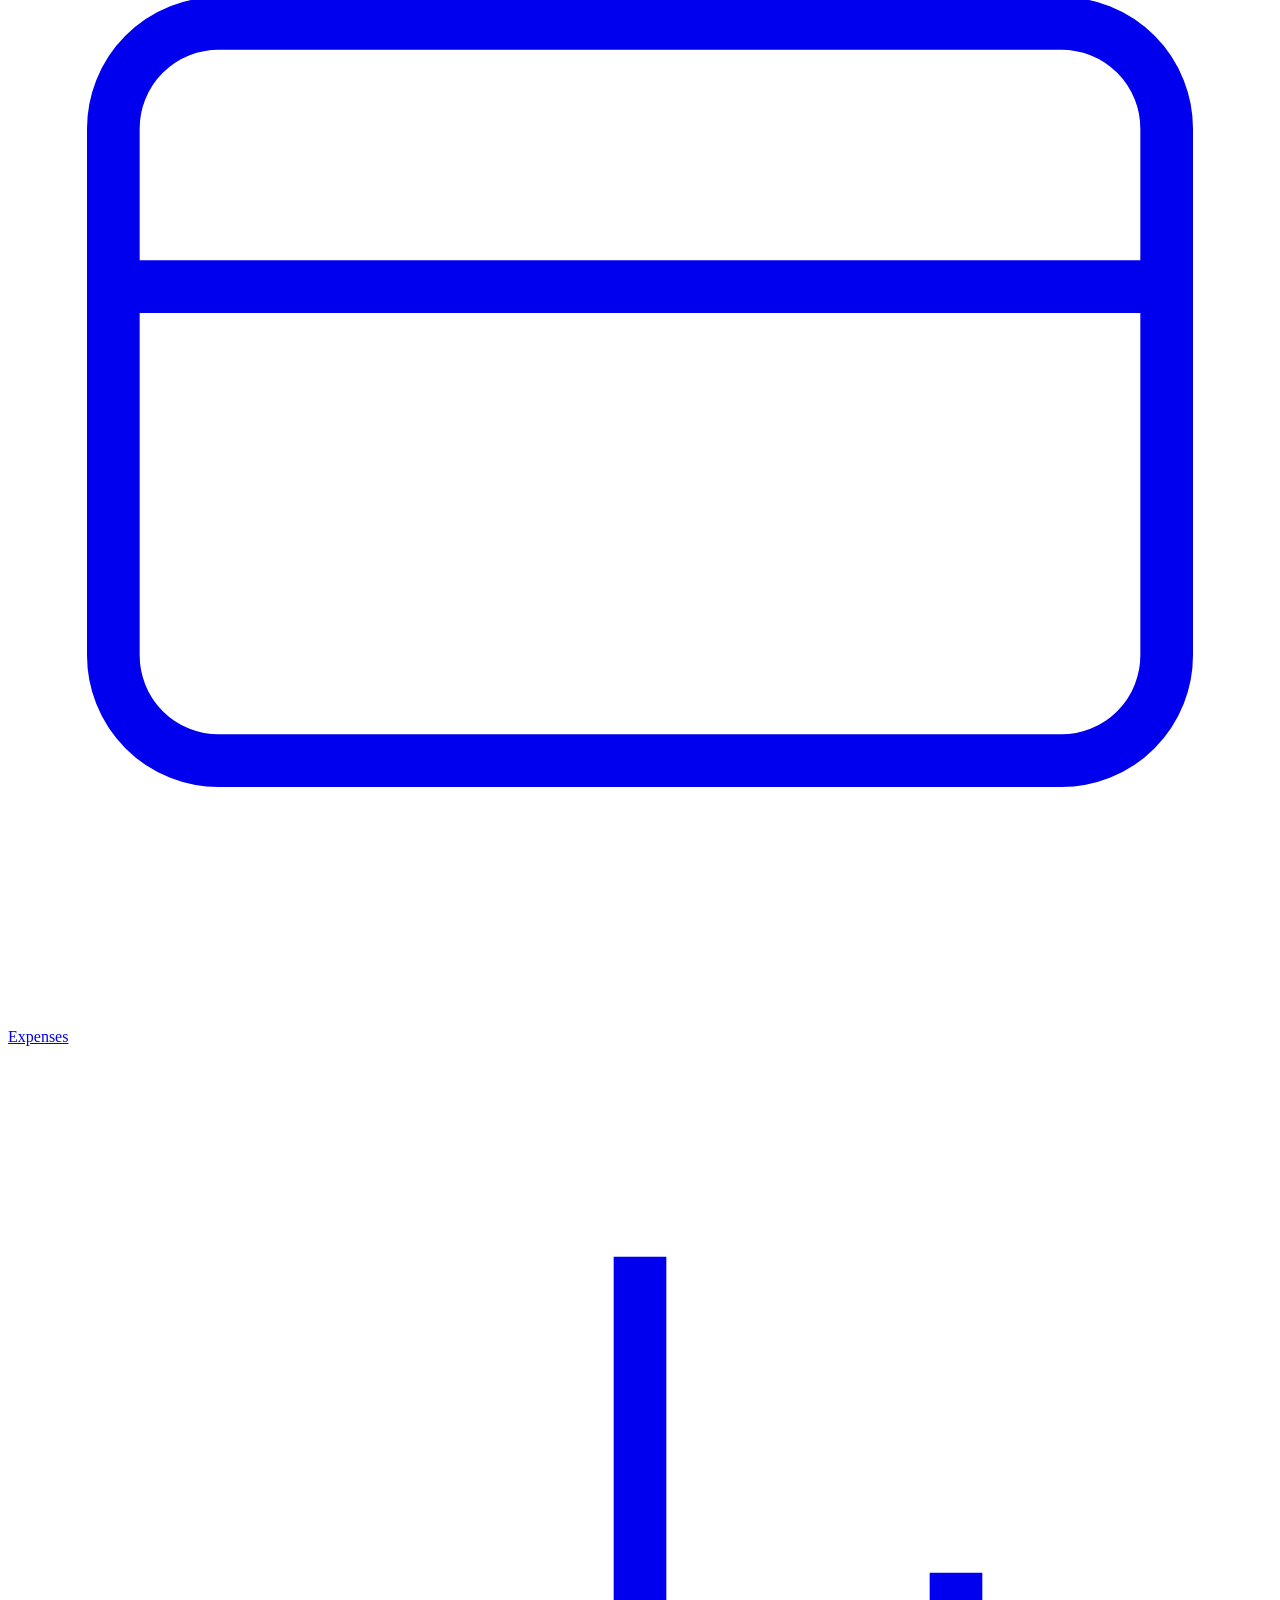
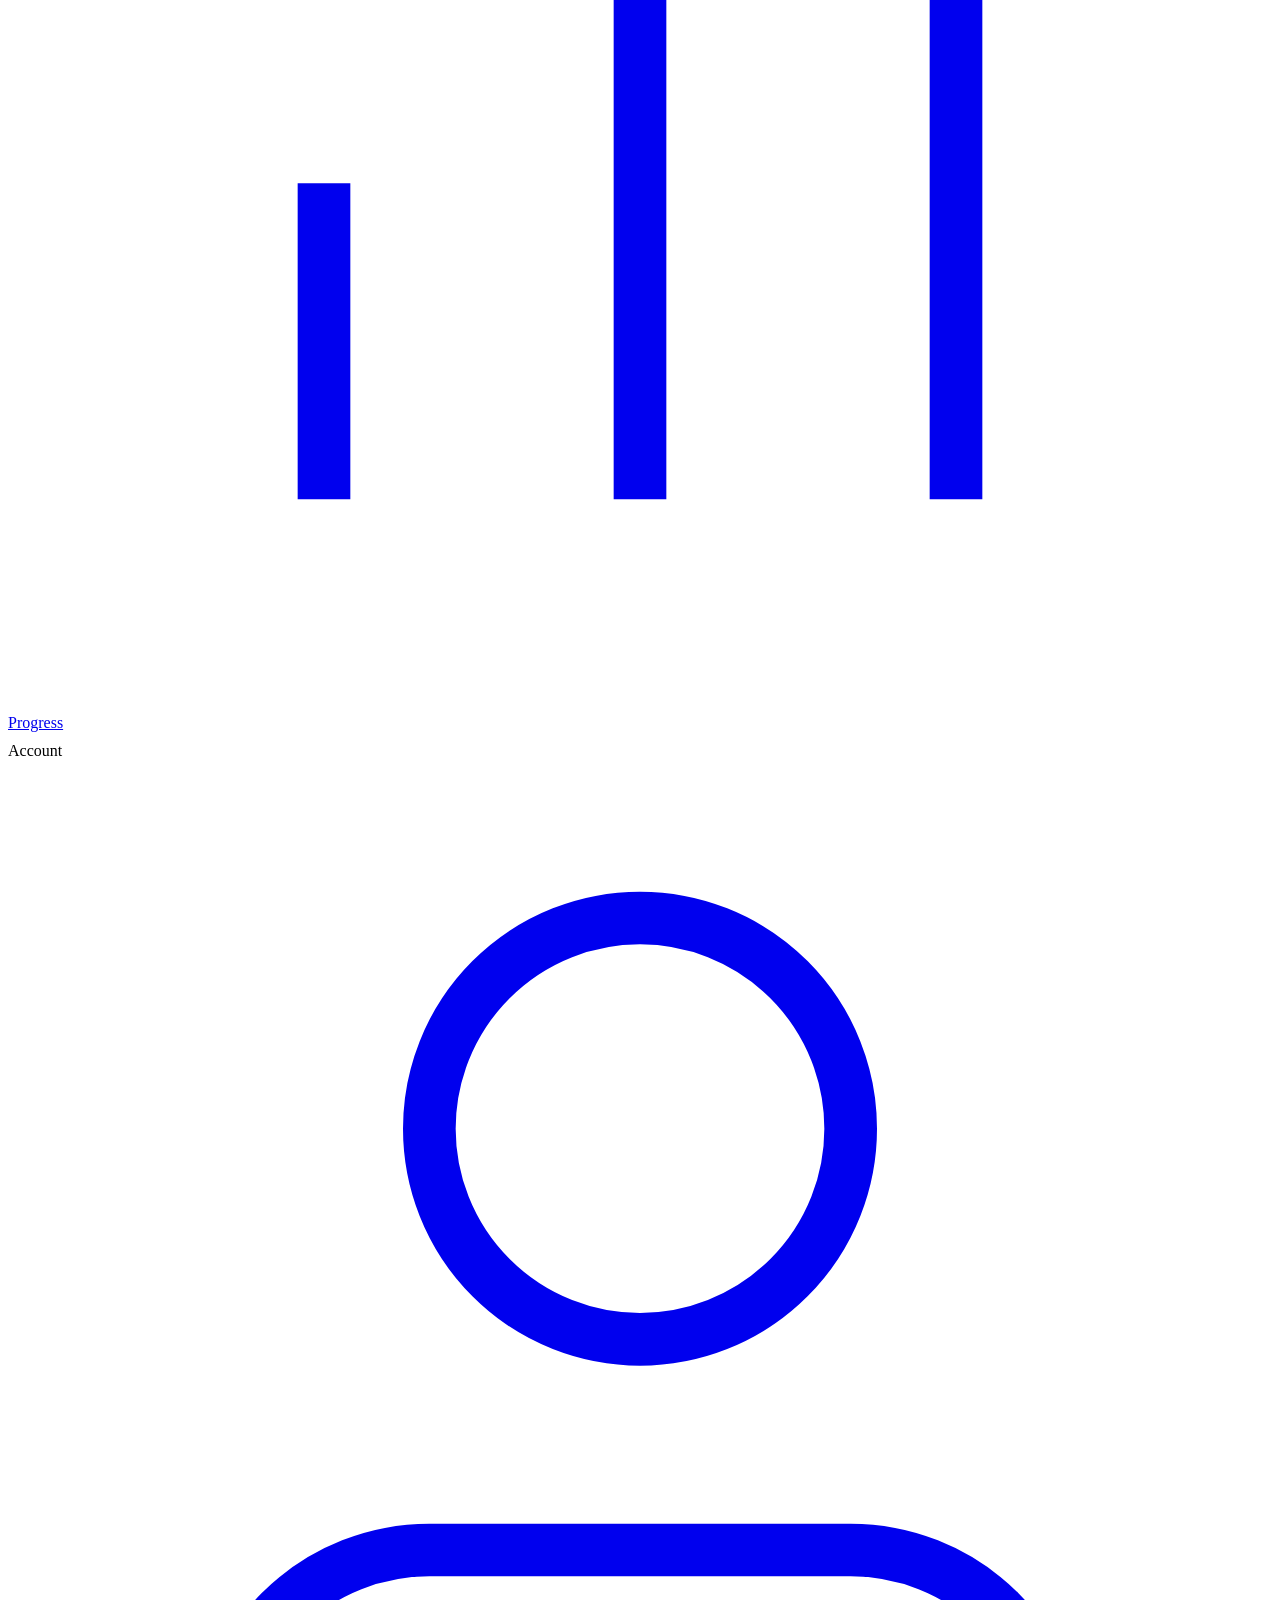
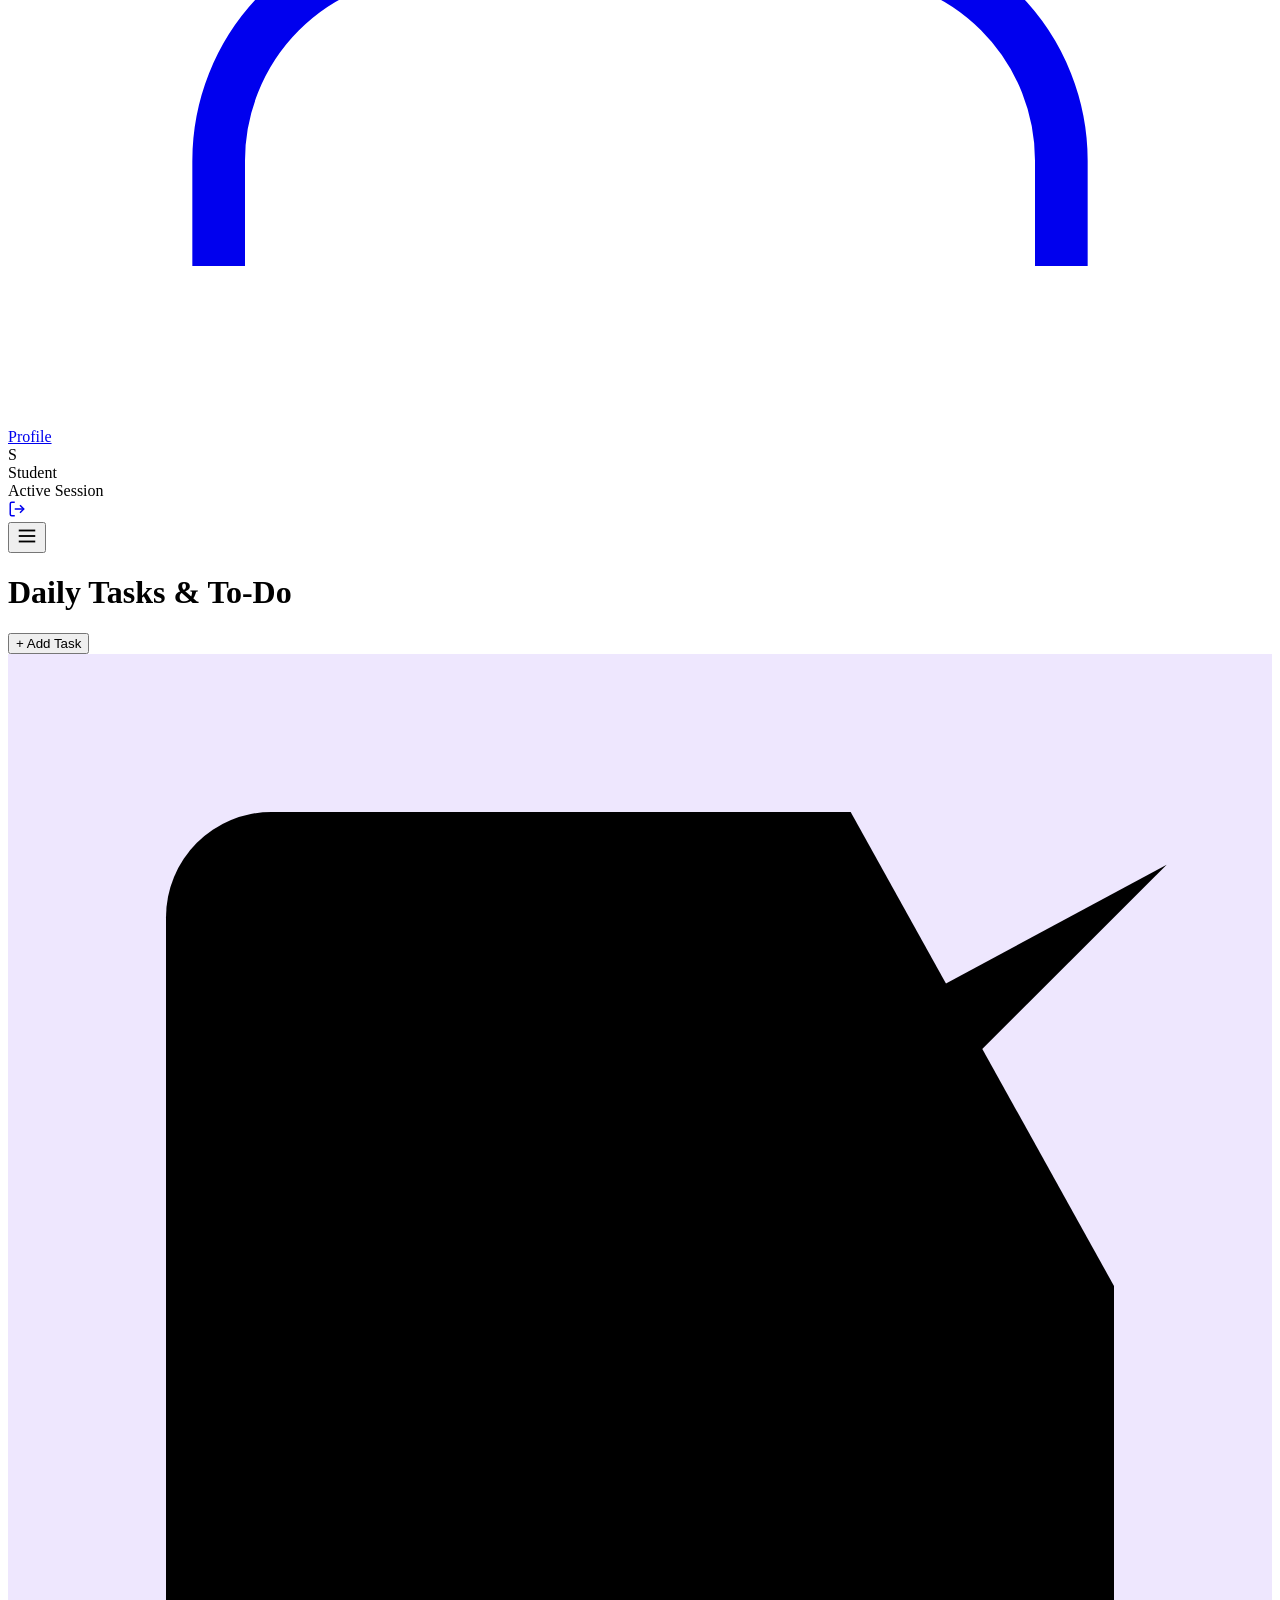
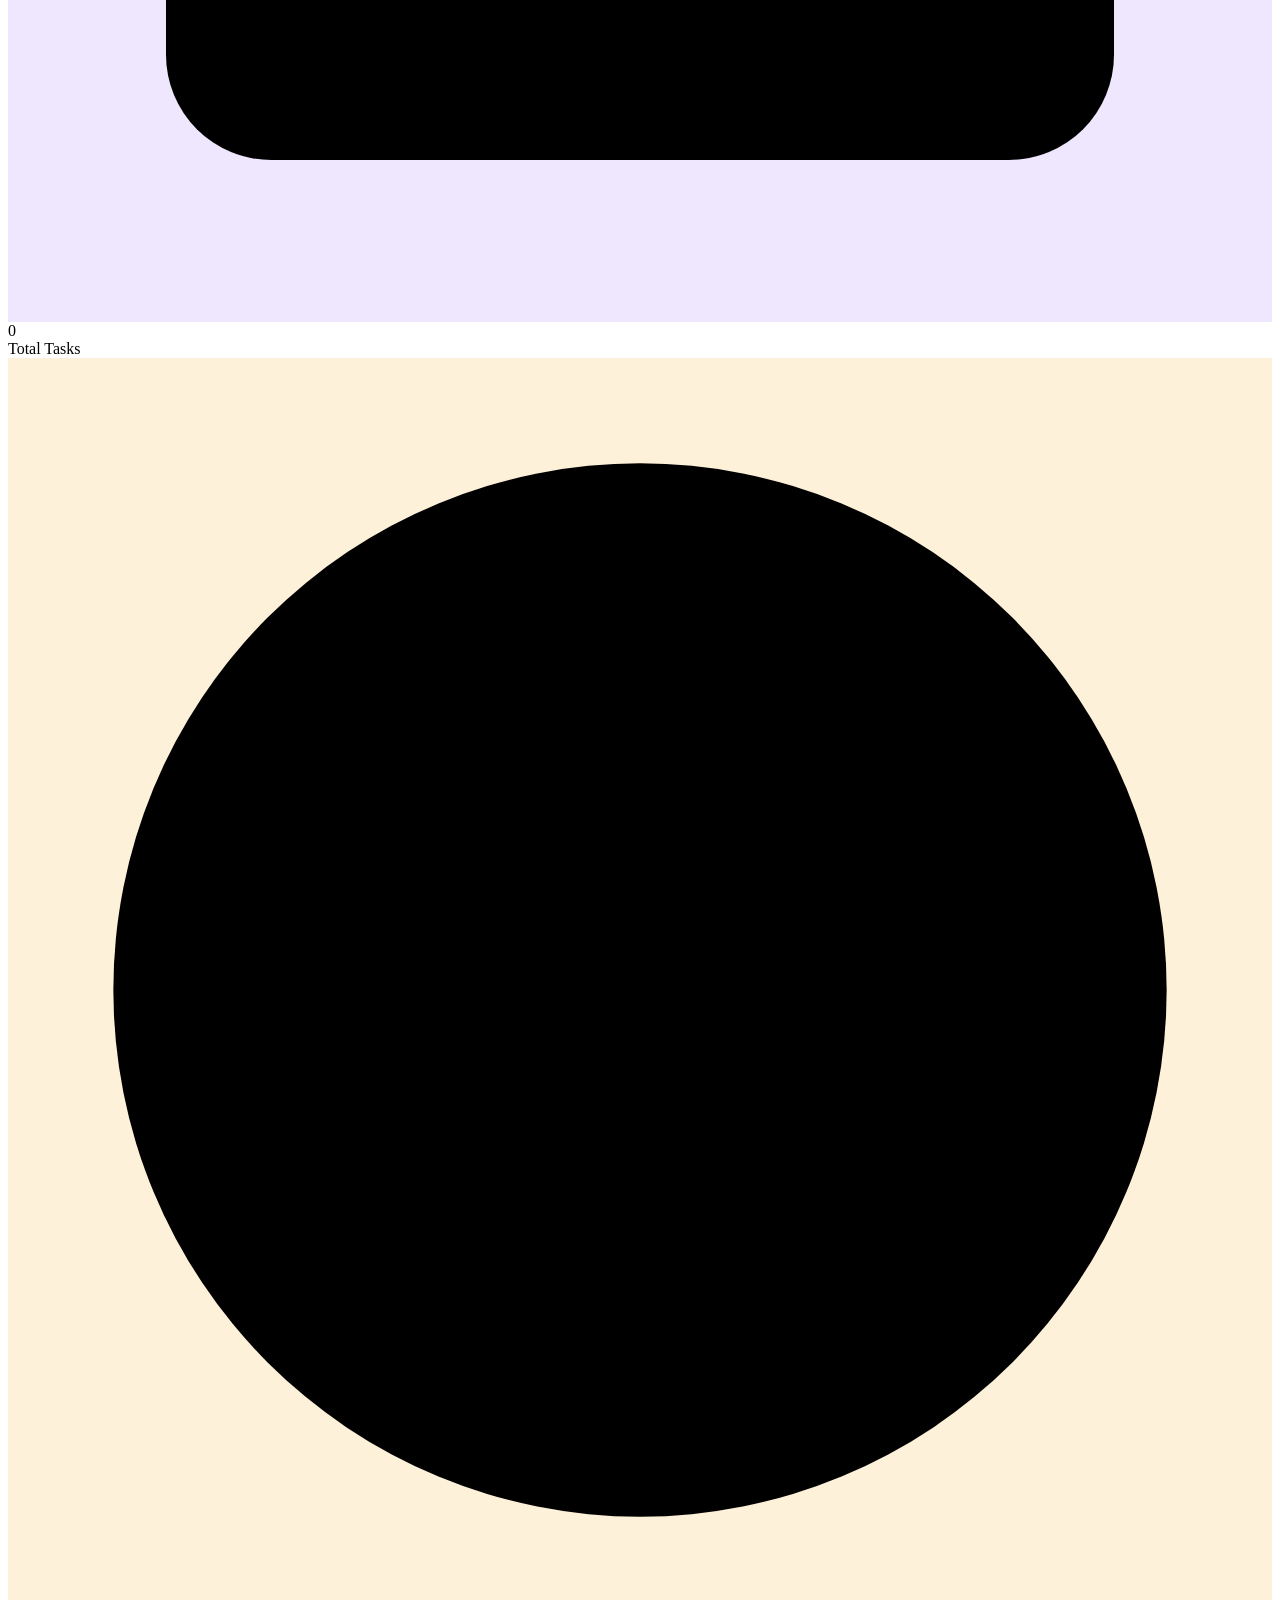
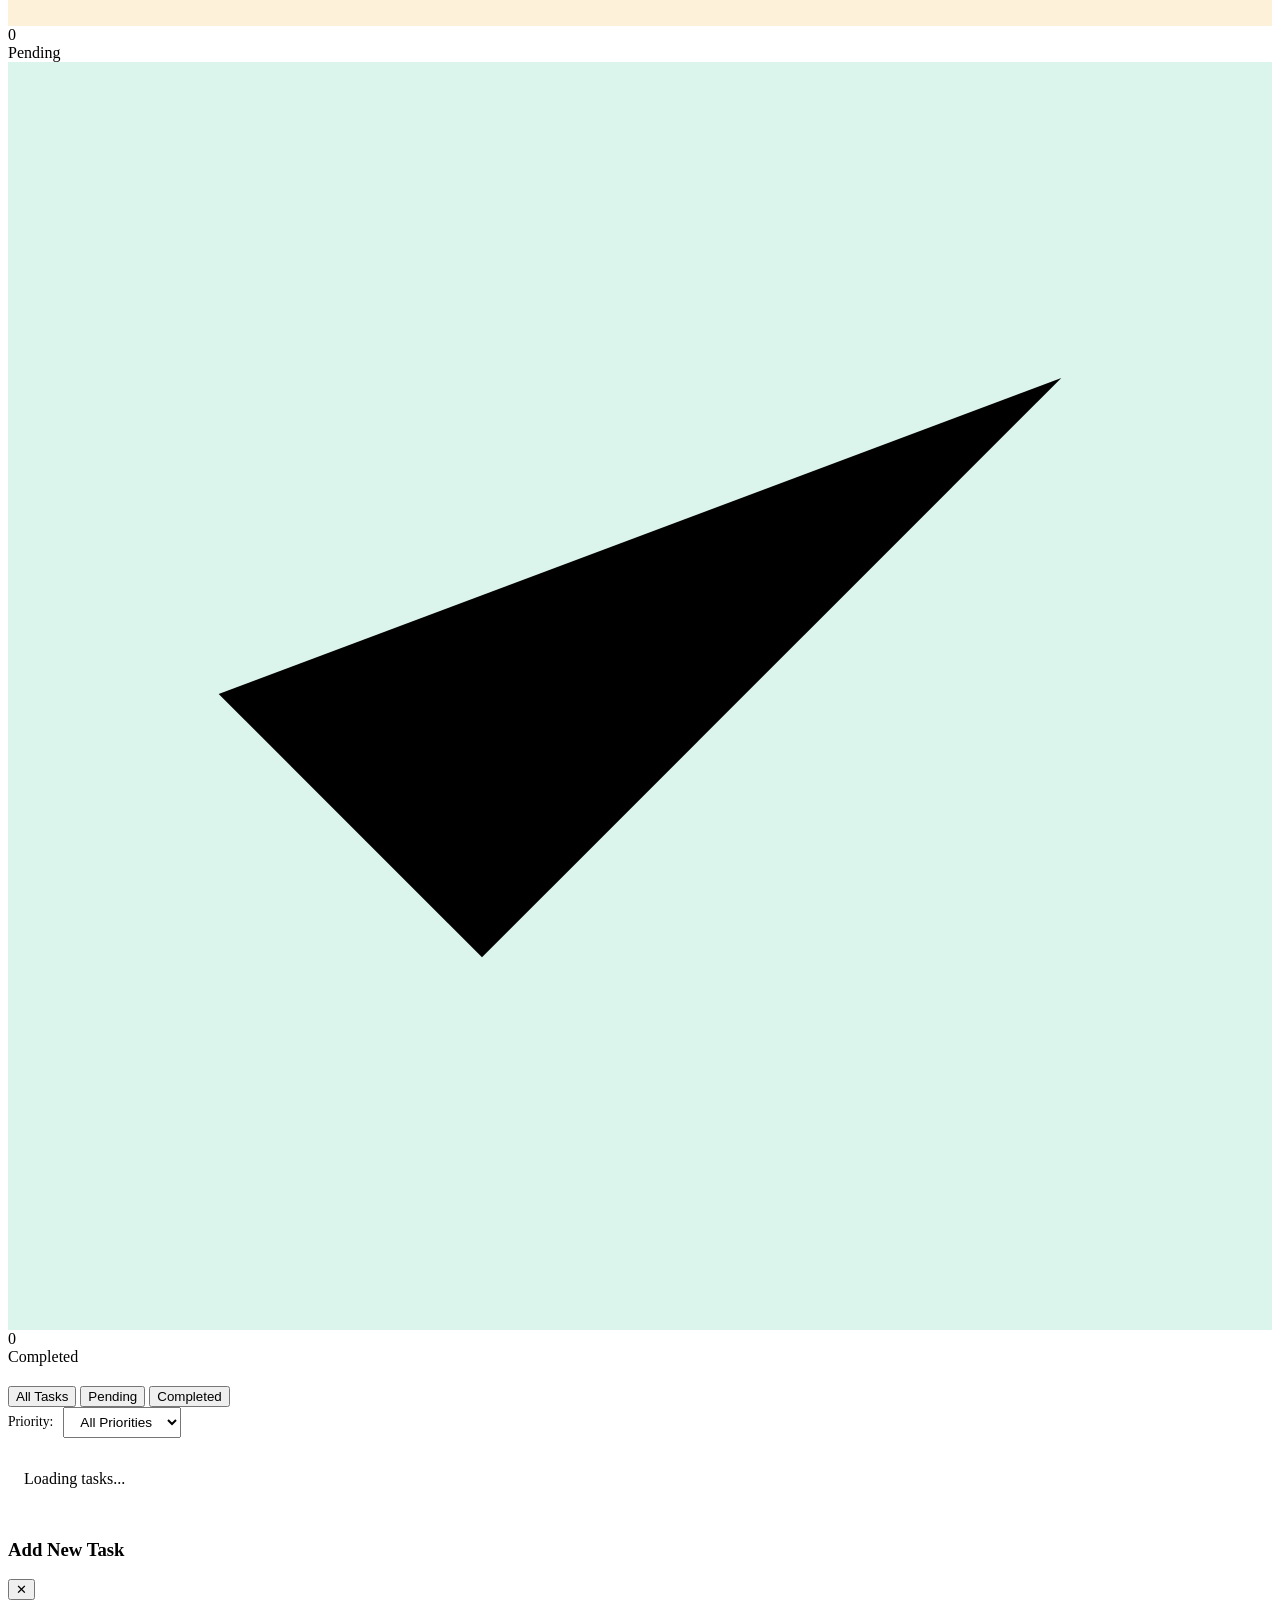
==== commit afcca7ba: "fix: stats showing 0 - add assignment toggle, task/assignment filtering, stat cards, bump seed versi" ====
--- a/frontend/tasks.html
+++ b/frontend/tasks.html
@@ -91,6 +91,37 @@
       </header>
 
       <main class="content-body">
+        <!-- Summary Stats -->
+        <div class="stats-grid" style="margin-bottom: 20px;">
+          <div class="stat-card">
+            <div class="stat-icon" style="background: rgba(139,92,246,0.15); color: var(--primary);">
+              <svg viewBox="0 0 24 24"><polyline points="9 11 12 14 22 4"/><path d="M21 12v7a2 2 0 0 1-2 2H5a2 2 0 0 1-2-2V5a2 2 0 0 1 2-2h11"/></svg>
+            </div>
+            <div class="stat-info">
+              <div class="stat-value" id="taskStatTotal">0</div>
+              <div class="stat-label">Total Tasks</div>
+            </div>
+          </div>
+          <div class="stat-card">
+            <div class="stat-icon" style="background: rgba(245,158,11,0.15); color: var(--warning);">
+              <svg viewBox="0 0 24 24"><circle cx="12" cy="12" r="10"/><polyline points="12 6 12 12 16 14"/></svg>
+            </div>
+            <div class="stat-info">
+              <div class="stat-value" id="taskStatPending">0</div>
+              <div class="stat-label">Pending</div>
+            </div>
+          </div>
+          <div class="stat-card">
+            <div class="stat-icon" style="background: rgba(16,185,129,0.15); color: var(--success);">
+              <svg viewBox="0 0 24 24"><polyline points="20 6 9 17 4 12"/></svg>
+            </div>
+            <div class="stat-info">
+              <div class="stat-value" id="taskStatCompleted">0</div>
+              <div class="stat-label">Completed</div>
+            </div>
+          </div>
+        </div>
+
         <!-- Filter Controls -->
         <div class="filter-bar">
           <div class="tab-group">
